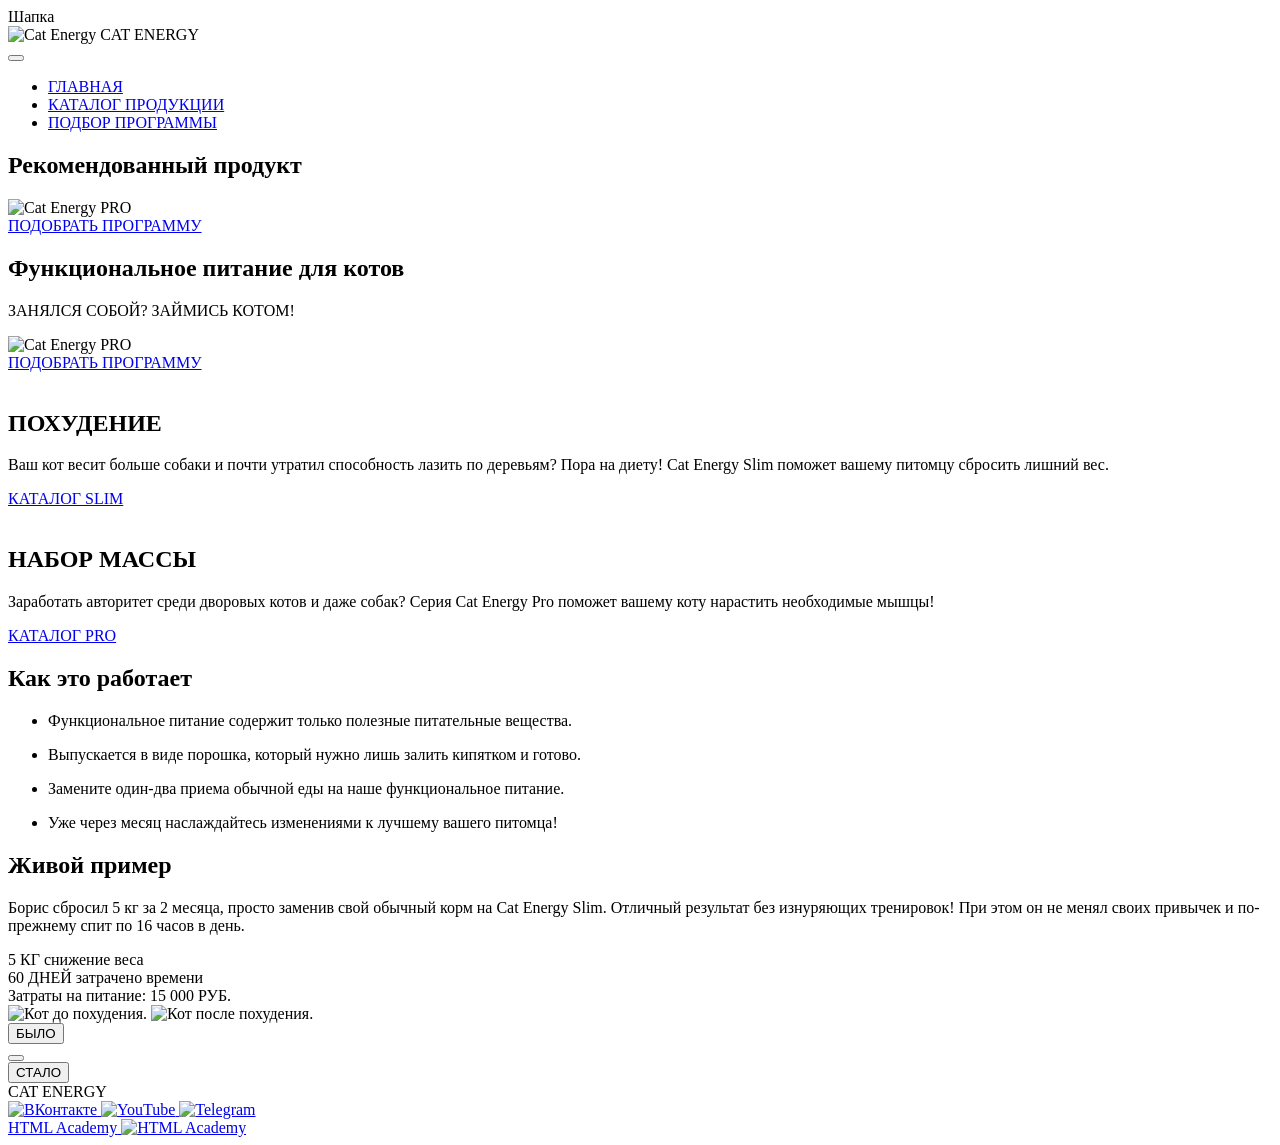
==== source/index.html @ 6de610fe "Разрешение конфликтов слияния" ====
<!DOCTYPE html>
<html class="page" lang="ru">

<head>
  <meta charset="UTF-8">
  <title>Cat Energy - Функциональное питание для котов</title>
  <meta name="viewport" content="width=device-width,initial-scale=1">
  <link rel="stylesheet" href="styles/styles.css">
  <script src="scripts/index.js" defer></script>
</head>

<body class="page__body">
  <header class="header">Шапка</header>
  <div class="header__container">
    <div class="header__logo">
      <img class="header__logo-image" src="images/logo-mobile.png" alt="Cat Energy">
      <span class="header__logo-text">CAT ENERGY</span>
    </div>
    <button class="header__toggle" type="button">
      <span class="header__toggle-line"></span>
      <span class="header__toggle-line"></span>
      <span class="header__toggle-line"></span>
    </button>
  </div>
  </header>

  <!-- Главное меню -->
  <nav class="main-nav main-nav--closed">
    <ul class="main-nav__list">
      <li class="main-nav__item">
        <a class="main-nav__link" href="#">ГЛАВНАЯ</a>
      </li>
      <li class="main-nav__item">
        <a class="main-nav__link" href="#">КАТАЛОГ ПРОДУКЦИИ</a>
      </li>
      <li class="main-nav__item">
        <a class="main-nav__link" href="#">ПОДБОР ПРОГРАММЫ</a>
      </li>
    </ul>
  </nav>

  <!-- Мобильное меню -->
  <div class="mobile-menu mobile-menu--opened">
    <!-- Секция Hero в меню -->
    <section class="mobile-menu__hero">
      <h2 class="visually-hidden">Рекомендованный продукт</h2>
      <div class="mobile-menu__hero-container">
        <div class="mobile-menu__product">
          <img class="mobile-menu__product-image" src="images/hero-product.png" alt="Cat Energy PRO">
        </div>
        <a class="mobile-menu__button button" href="form.html">ПОДОБРАТЬ ПРОГРАММУ</a>
      </div>
    </section>
  </div>

  <!-- Оверлей для закрытия меню -->
  <div class="mobile-menu__overlay"></div>

  <!-- Основное содержимое -->
  <main class="main">
    <!-- Секция Hero -->
    <section class="hero">
      <div class="hero__container">
        <h1 class="hero__title">Функциональное питание для котов</h1>
        <p class="hero__slogan">ЗАНЯЛСЯ СОБОЙ? ЗАЙМИСЬ КОТОМ!</p>
        <div class="hero__image">
          <img class="hero__product" src="images/hero-product.png" alt="Cat Energy PRO">
        </div>
        <a class="hero__button button" href="#">ПОДОБРАТЬ ПРОГРАММУ</a>
      </div>
    </section>

    <!-- Секция программ -->
    <section class="programs">
      <div class="programs__container">
        <!-- Программа похудения -->
        <article class="program program--slim">
          <div class="program__icon">
            <img class="program__icon-image" src="images/icon-cat-slim.svg" alt="">
          </div>
          <h2 class="program__title">ПОХУДЕНИЕ</h2>
          <p class="program__description">
            Ваш кот весит больше собаки и почти утратил способность лазить по деревьям? Пора на диету! Cat Energy Slim поможет вашему питомцу сбросить лишний вес.
          </p>
          <a class="program__link" href="#">КАТАЛОГ SLIM</a>
        </article>

        <!-- Программа набора массы -->
        <article class="program program--pro">
          <div class="program__icon">
            <img class="program__icon-image" src="images/icon-cat-pro.svg" alt="">
          </div>
          <h2 class="program__title">НАБОР МАССЫ</h2>
          <p class="program__description">
            Заработать авторитет среди дворовых котов и даже собак? Серия Cat Energy Pro поможет вашему коту нарастить необходимые мышцы!
          </p>
          <a class="program__link" href="#">КАТАЛОГ PRO</a>
        </article>
      </div>
    </section>

    <!-- Секция "Как это работает" -->
    <section class="how-it-works">
      <div class="how-it-works__container">
        <h2 class="how-it-works__title">Как это работает</h2>
        <ul class="how-it-works__list">
          <li class="how-it-works__item how-it-works__item--leaf">
            <p class="how-it-works__description">
              Функциональное питание содержит только полезные питательные вещества.
            </p>
          </li>
          <li class="how-it-works__item how-it-works__item--powder">
            <p class="how-it-works__description">
              Выпускается в виде порошка, который нужно лишь залить кипятком и готово.
            </p>
          </li>
          <li class="how-it-works__item how-it-works__item--eat">
            <p class="how-it-works__description">
              Замените один-два приема обычной еды на наше функциональное питание.
            </p>
          </li>
          <li class="how-it-works__item how-it-works__item--clock">
            <p class="how-it-works__description">
              Уже через месяц наслаждайтесь изменениями к лучшему вашего питомца!
            </p>
          </li>
        </ul>
      </div>
    </section>

    <!-- Секция "Живой пример" -->
    <section class="example">
      <div class="example__container">
        <h2 class="example__title">Живой пример</h2>
        <p class="example__description">
          Борис сбросил 5 кг за 2 месяца, просто заменив свой обычный корм на Cat Energy Slim. Отличный результат без изнуряющих тренировок! При этом он не менял своих привычек и по-прежнему спит по 16 часов в день.
        </p>

        <div class="example__stats">
          <div class="example__stat">
            <span class="example__stat-value">5 КГ</span>
            <span class="example__stat-label">снижение веса</span>
          </div>
          <div class="example__stat">
            <span class="example__stat-value">60 ДНЕЙ</span>
            <span class="example__stat-label">затрачено времени</span>
          </div>
        </div>

        <div class="example__cost">
          <span class="example__cost-label">Затраты на питание:</span>
          <span class="example__cost-value">15 000 РУБ.</span>
        </div>

        <div class="example__slider">
          <div class="example__image-container">
            <img class="example__image example__image--before" src="images/cat-before-mobile.jpg" width="280" height="256" alt="Кот до похудения.">
            <img class="example__image example__image--after" src="images/cat-after-mobile.jpg" width="280" height="256" alt="Кот после похудения.">
          </div>
          <div class="example__controls">
            <button class="example__control example__control--before" type="button">БЫЛО</button>
            <div class="example__toggle">
              <button class="example__toggle-button" type="button"></button>
            </div>
            <button class="example__control example__control--after" type="button">СТАЛО</button>
          </div>
        </div>
      </div>
    </section>

    <!-- Секция контактов
    <section class="contacts">
      <div class="contacts__container">
        <div class="contacts__info">
          <h2 class="contacts__title">ПРИГЛАШАЕМ К СОТРУДНИЧЕСТВУ ДИЛЕРОВ!</h2>
          <address class="contacts__address">
            ул. Большая Конюшенная, д. 19/8<br>
            Санкт-Петербург
          </address>
        </div>
        <div class="contacts__map">
          <img class="contacts__map-image" src="images/map-mobile.jpg" alt="Карта с адресом магазина">
        </div>
      </div>
    </section>
  </main>

  <!-- Подвал сайта -->
    <footer class="footer">
      <div class="footer__container">
        <div class="footer__logo">
          <span class="footer__logo-text">CAT ENERGY</span>
        </div>
        <div class="footer__social">
          <a class="footer__social-link" href="#">
            <img class="footer__social-icon" src="images/icon-vk.svg" alt="ВКонтакте">
          </a>
          <a class="footer__social-link" href="#">
            <img class="footer__social-icon" src="images/icon-youtube.svg" alt="YouTube">
          </a>
          <a class="footer__social-link" href="#">
            <img class="footer__social-icon" src="images/icon-telegram.svg" alt="Telegram">
          </a>
        </div>
        <div class="footer__copyright">
          <a class="footer__copyright-link" href="#">
            <span class="footer__copyright-text">HTML Academy</span>
            <img class="footer__copyright-logo" src="images/logo-htmlacademy.svg" alt="HTML Academy">
          </a>
        </div>
      </div>
    </footer>
</body>
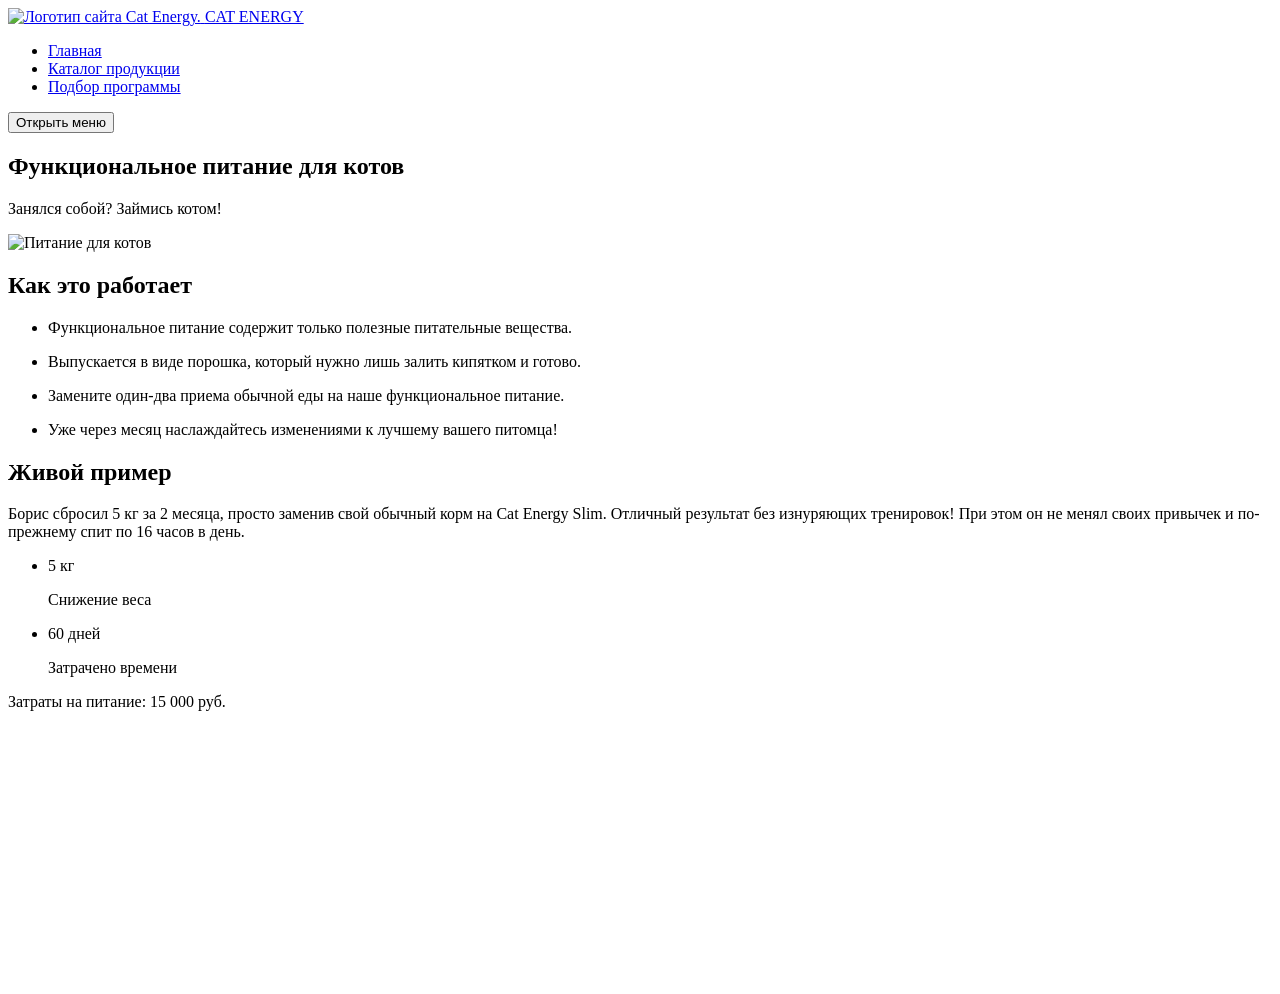
==== commit f35bb008: "исправил разметку" ====
--- a/source/index.html
+++ b/source/index.html
@@ -10,204 +10,141 @@
 </head>
 
 <body class="page__body">
-  <header class="header">Шапка</header>
-  <div class="header__container">
-    <div class="header__logo">
-      <img class="header__logo-image" src="images/logo-mobile.png" alt="Cat Energy">
-      <span class="header__logo-text">CAT ENERGY</span>
-    </div>
-    <button class="header__toggle" type="button">
-      <span class="header__toggle-line"></span>
-      <span class="header__toggle-line"></span>
-      <span class="header__toggle-line"></span>
-    </button>
-  </div>
-  </header>
-
-  <!-- Главное меню -->
-  <nav class="main-nav main-nav--closed">
-    <ul class="main-nav__list">
-      <li class="main-nav__item">
-        <a class="main-nav__link" href="#">ГЛАВНАЯ</a>
-      </li>
-      <li class="main-nav__item">
-        <a class="main-nav__link" href="#">КАТАЛОГ ПРОДУКЦИИ</a>
-      </li>
-      <li class="main-nav__item">
-        <a class="main-nav__link" href="#">ПОДБОР ПРОГРАММЫ</a>
-      </li>
-    </ul>
-  </nav>
-
-  <!-- Мобильное меню -->
-  <div class="mobile-menu mobile-menu--opened">
-    <!-- Секция Hero в меню -->
-    <section class="mobile-menu__hero">
-      <h2 class="visually-hidden">Рекомендованный продукт</h2>
-      <div class="mobile-menu__hero-container">
-        <div class="mobile-menu__product">
-          <img class="mobile-menu__product-image" src="images/hero-product.png" alt="Cat Energy PRO">
-        </div>
-        <a class="mobile-menu__button button" href="form.html">ПОДОБРАТЬ ПРОГРАММУ</a>
-      </div>
-    </section>
-  </div>
-
-  <!-- Оверлей для закрытия меню -->
-  <div class="mobile-menu__overlay"></div>
-
-  <!-- Основное содержимое -->
-  <main class="main">
-    <!-- Секция Hero -->
-    <section class="hero">
-      <div class="hero__container">
-        <h1 class="hero__title">Функциональное питание для котов</h1>
-        <p class="hero__slogan">ЗАНЯЛСЯ СОБОЙ? ЗАЙМИСЬ КОТОМ!</p>
-        <div class="hero__image">
-          <img class="hero__product" src="images/hero-product.png" alt="Cat Energy PRO">
-        </div>
-        <a class="hero__button button" href="#">ПОДОБРАТЬ ПРОГРАММУ</a>
-      </div>
-    </section>
-
-    <!-- Секция программ -->
-    <section class="programs">
-      <div class="programs__container">
-        <!-- Программа похудения -->
-        <article class="program program--slim">
-          <div class="program__icon">
-            <img class="program__icon-image" src="images/icon-cat-slim.svg" alt="">
-          </div>
-          <h2 class="program__title">ПОХУДЕНИЕ</h2>
-          <p class="program__description">
-            Ваш кот весит больше собаки и почти утратил способность лазить по деревьям? Пора на диету! Cat Energy Slim поможет вашему питомцу сбросить лишний вес.
-          </p>
-          <a class="program__link" href="#">КАТАЛОГ SLIM</a>
-        </article>
-
-        <!-- Программа набора массы -->
-        <article class="program program--pro">
-          <div class="program__icon">
-            <img class="program__icon-image" src="images/icon-cat-pro.svg" alt="">
-          </div>
-          <h2 class="program__title">НАБОР МАССЫ</h2>
-          <p class="program__description">
-            Заработать авторитет среди дворовых котов и даже собак? Серия Cat Energy Pro поможет вашему коту нарастить необходимые мышцы!
-          </p>
-          <a class="program__link" href="#">КАТАЛОГ PRO</a>
-        </article>
-      </div>
-    </section>
-
-    <!-- Секция "Как это работает" -->
-    <section class="how-it-works">
-      <div class="how-it-works__container">
-        <h2 class="how-it-works__title">Как это работает</h2>
-        <ul class="how-it-works__list">
-          <li class="how-it-works__item how-it-works__item--leaf">
-            <p class="how-it-works__description">
-              Функциональное питание содержит только полезные питательные вещества.
-            </p>
+  <header class="header">
+    <div class="header__container">
+      <a class="header__logo" href="index.html">
+        <img class="header__logo-image" src="#" width="33" height="38" alt="Логотип сайта Cat Energy.">
+        <span class="header__logo-text">CAT ENERGY</span>
+      </a>
+      <nav class="main-nav">
+        <ul class="main-nav__list">
+          <li class="main-nav__item">
+            <a class="main-nav__link" href="index.html">Главная</a>
           </li>
-          <li class="how-it-works__item how-it-works__item--powder">
-            <p class="how-it-works__description">
-              Выпускается в виде порошка, который нужно лишь залить кипятком и готово.
-            </p>
+          <li class="main-nav__item">
+            <a class="main-nav__link" href="catalog.html">Каталог продукции</a>
           </li>
-          <li class="how-it-works__item how-it-works__item--eat">
-            <p class="how-it-works__description">
-              Замените один-два приема обычной еды на наше функциональное питание.
-            </p>
-          </li>
-          <li class="how-it-works__item how-it-works__item--clock">
-            <p class="how-it-works__description">
-              Уже через месяц наслаждайтесь изменениями к лучшему вашего питомца!
-            </p>
+          <li class="main-nav__item">
+            <a class="main-nav__link" href="programs.html">Подбор программы</a>
           </li>
         </ul>
-      </div>
-    </section>
+      </nav>
+      <button class="header__toggle main-header__button" type="button">
+        <span class="main-header__button-text visually-hidden">Открыть меню</span>
+      </button>
+    </div>
+  </header>
+  <section class="hero">
+    <div class="hero__container">
+      <h1 class="hero__title">Функциональное питание для котов</h1>
+      <p class="hero__slogan">Занялся собой? Займись котом!</p>
+      <img src="#" width="200" height="270" alt="Питание для котов">
+    </div>
+  </section>
 
-    <!-- Секция "Живой пример" -->
-    <section class="example">
-      <div class="example__container">
-        <h2 class="example__title">Живой пример</h2>
-        <p class="example__description">
-          Борис сбросил 5 кг за 2 месяца, просто заменив свой обычный корм на Cat Energy Slim. Отличный результат без изнуряющих тренировок! При этом он не менял своих привычек и по-прежнему спит по 16 часов в день.
-        </p>
+  <section class="main-page__how-it-works">
+    <div class="how-it-works__container">
+      <h2 class="how-it-works__title">Как это работает</h2>
+      <ul class="how-it-works__list">
+        <li class="how-it-works__item how-it-works__item--leaf">
+          <p class="how-it-works__description">
+            Функциональное питание содержит только полезные питательные вещества.
+          </p>
+        </li>
+        <li class="how-it-works__item how-it-works__item--powder">
+          <p class="how-it-works__description">
+            Выпускается в виде порошка, который нужно лишь залить кипятком и готово.
+          </p>
+        </li>
+        <li class="how-it-works__item how-it-works__item--eat">
+          <p class="how-it-works__description">
+            Замените один-два приема обычной еды на наше функциональное питание.
+          </p>
+        </li>
+        <li class="how-it-works__item how-it-works__item--clock">
+          <p class="how-it-works__description">
+            Уже через месяц наслаждайтесь изменениями к лучшему вашего питомца!
+          </p>
+        </li>
+      </ul>
+    </div>
+  </section>
 
-        <div class="example__stats">
-          <div class="example__stat">
-            <span class="example__stat-value">5 КГ</span>
-            <span class="example__stat-label">снижение веса</span>
-          </div>
-          <div class="example__stat">
-            <span class="example__stat-value">60 ДНЕЙ</span>
-            <span class="example__stat-label">затрачено времени</span>
-          </div>
+  <section class="main-page__example example">
+    <div class="example__container">
+      <h2 class="example__header">Живой пример</h2>
+      <p class="example__description">
+        Борис сбросил 5 кг за 2 месяца, просто заменив свой обычный корм на Cat Energy Slim. Отличный результат без изнуряющих тренировок! При этом он не менял своих привычек и по-прежнему спит по 16 часов в день.
+      </p>
+      <ul class="example__list statistic">
+        <li class="statistic__item">
+          <p class="statistic__data">5 кг</p>
+          <p class="statistic__description">Снижение веса</p>
+        </li>
+        <li class="statistic__item">
+          <p class="statistic__data">60 дней</p>
+          <p class="statistic__description">Затрачено времени</p>
+        </li>
+      </ul>
+      <p class="example__costs">Затраты на питание: 15 000 руб.</p>
+      <div class="example__slider">
+        <div class="example__before">
+          <picture>
+            <source media="(min-width: 768px)" srcset="images/index/cat_fat_tablet@1x.png 1x, images/index/cat_fat_tablet@2x.png 2x" type="image/png" width="560" height="512">
+            <img src="images/index/cat_fat_mobile@1x.png" srcset="images/index/cat_fat_mobile@2x.png 2x" width="280" height="256" alt="Толстый кот до программы.">
+          </picture>
         </div>
-
-        <div class="example__cost">
-          <span class="example__cost-label">Затраты на питание:</span>
-          <span class="example__cost-value">15 000 РУБ.</span>
+        <div class="example__after">
+          <picture>
+            <source media="(min-width: 768px)" srcset="images/index/cat_skinny_tablet@1x.png 1x, images/index/cat_skinny_tablet@2x.png 2x" type="image/png" width="560" height="512">
+            <img src="images/index/cat_skinny_mobile@1x.png" srcset="images/index/cat_skinny_mobile@2x.png 2x" width="280" height="256" alt="Худой кот после программы.">
+          </picture>
         </div>
-
-        <div class="example__slider">
-          <div class="example__image-container">
-            <img class="example__image example__image--before" src="images/cat-before-mobile.jpg" width="280" height="256" alt="Кот до похудения.">
-            <img class="example__image example__image--after" src="images/cat-after-mobile.jpg" width="280" height="256" alt="Кот после похудения.">
-          </div>
-          <div class="example__controls">
-            <button class="example__control example__control--before" type="button">БЫЛО</button>
-            <div class="example__toggle">
-              <button class="example__toggle-button" type="button"></button>
-            </div>
-            <button class="example__control example__control--after" type="button">СТАЛО</button>
-          </div>
+        <div class="example__divider">
+          <!-- здесь будет разделитель слайдера -->
         </div>
       </div>
-    </section>
+    </div>
+  </section>
 
-    <!-- Секция контактов
-    <section class="contacts">
-      <div class="contacts__container">
-        <div class="contacts__info">
-          <h2 class="contacts__title">ПРИГЛАШАЕМ К СОТРУДНИЧЕСТВУ ДИЛЕРОВ!</h2>
-          <address class="contacts__address">
-            ул. Большая Конюшенная, д. 19/8<br>
-            Санкт-Петербург
-          </address>
-        </div>
-        <div class="contacts__map">
-          <img class="contacts__map-image" src="images/map-mobile.jpg" alt="Карта с адресом магазина">
-        </div>
+  <footer class="main-footer">
+    <div class="main-footer__cooperation cooperation">
+      <div class="cooperation__wrapper">
+        <h2 class="cooperation__header">Приглашаем к сотрудничеству дилеров!</h2>
+        <p class="cooperation__address">ул. Большая Конюшенная, д. 19/8 Санкт-Петербург</p>
       </div>
-    </section>
-  </main>
+      <div class="cooperation__map">
+        <!-- здесь будет карта -->
+      </div>
+    </div>
 
-  <!-- Подвал сайта -->
-    <footer class="footer">
-      <div class="footer__container">
-        <div class="footer__logo">
-          <span class="footer__logo-text">CAT ENERGY</span>
-        </div>
-        <div class="footer__social">
-          <a class="footer__social-link" href="#">
-            <img class="footer__social-icon" src="images/icon-vk.svg" alt="ВКонтакте">
+    <div class="main-footer__wrapper">
+      <a class="main-footer__link" href="index.html">
+        <img class="main-footer__logo" src="#" width="128" height="24" alt="Логотип сайта Cat Energy.">
+      </a>
+      <ul class="main-footer__social social-list">
+        <li class="social-list__item">
+          <a class="social-list__link" href="#">
+            <span class="social-list__link-description visually-hidden">VK</span>
           </a>
-          <a class="footer__social-link" href="#">
-            <img class="footer__social-icon" src="images/icon-youtube.svg" alt="YouTube">
+        </li>
+        <li class="social-list__item">
+          <a class="social-list__link" href="#">
+            <span class="social-list__link-description visually-hidden">YouTube</span>
           </a>
-          <a class="footer__social-link" href="#">
-            <img class="footer__social-icon" src="images/icon-telegram.svg" alt="Telegram">
+        </li>
+        <li class="social-list__item">
+          <a class="social-list__link" href="#">
+            <span class="social-list__link-description visually-hidden">Telegramm</span>
           </a>
-        </div>
-        <div class="footer__copyright">
-          <a class="footer__copyright-link" href="#">
-            <span class="footer__copyright-text">HTML Academy</span>
-            <img class="footer__copyright-logo" src="images/logo-htmlacademy.svg" alt="HTML Academy">
-          </a>
-        </div>
-      </div>
-    </footer>
+        </li>
+      </ul>
+      <a class="main-footer__htmlacademy htmlacademy" href="https://htmlacademy.ru/intensive/adaptive">
+        <span class="htmlacademy__text">HTML Academy</span>
+        <img class="htmlacademy__logo" src="#" width="27" height="34" alt="Логотип сайта HTML Academy.">
+      </a>
+    </div>
+  </footer>
 </body>
+
+</html>
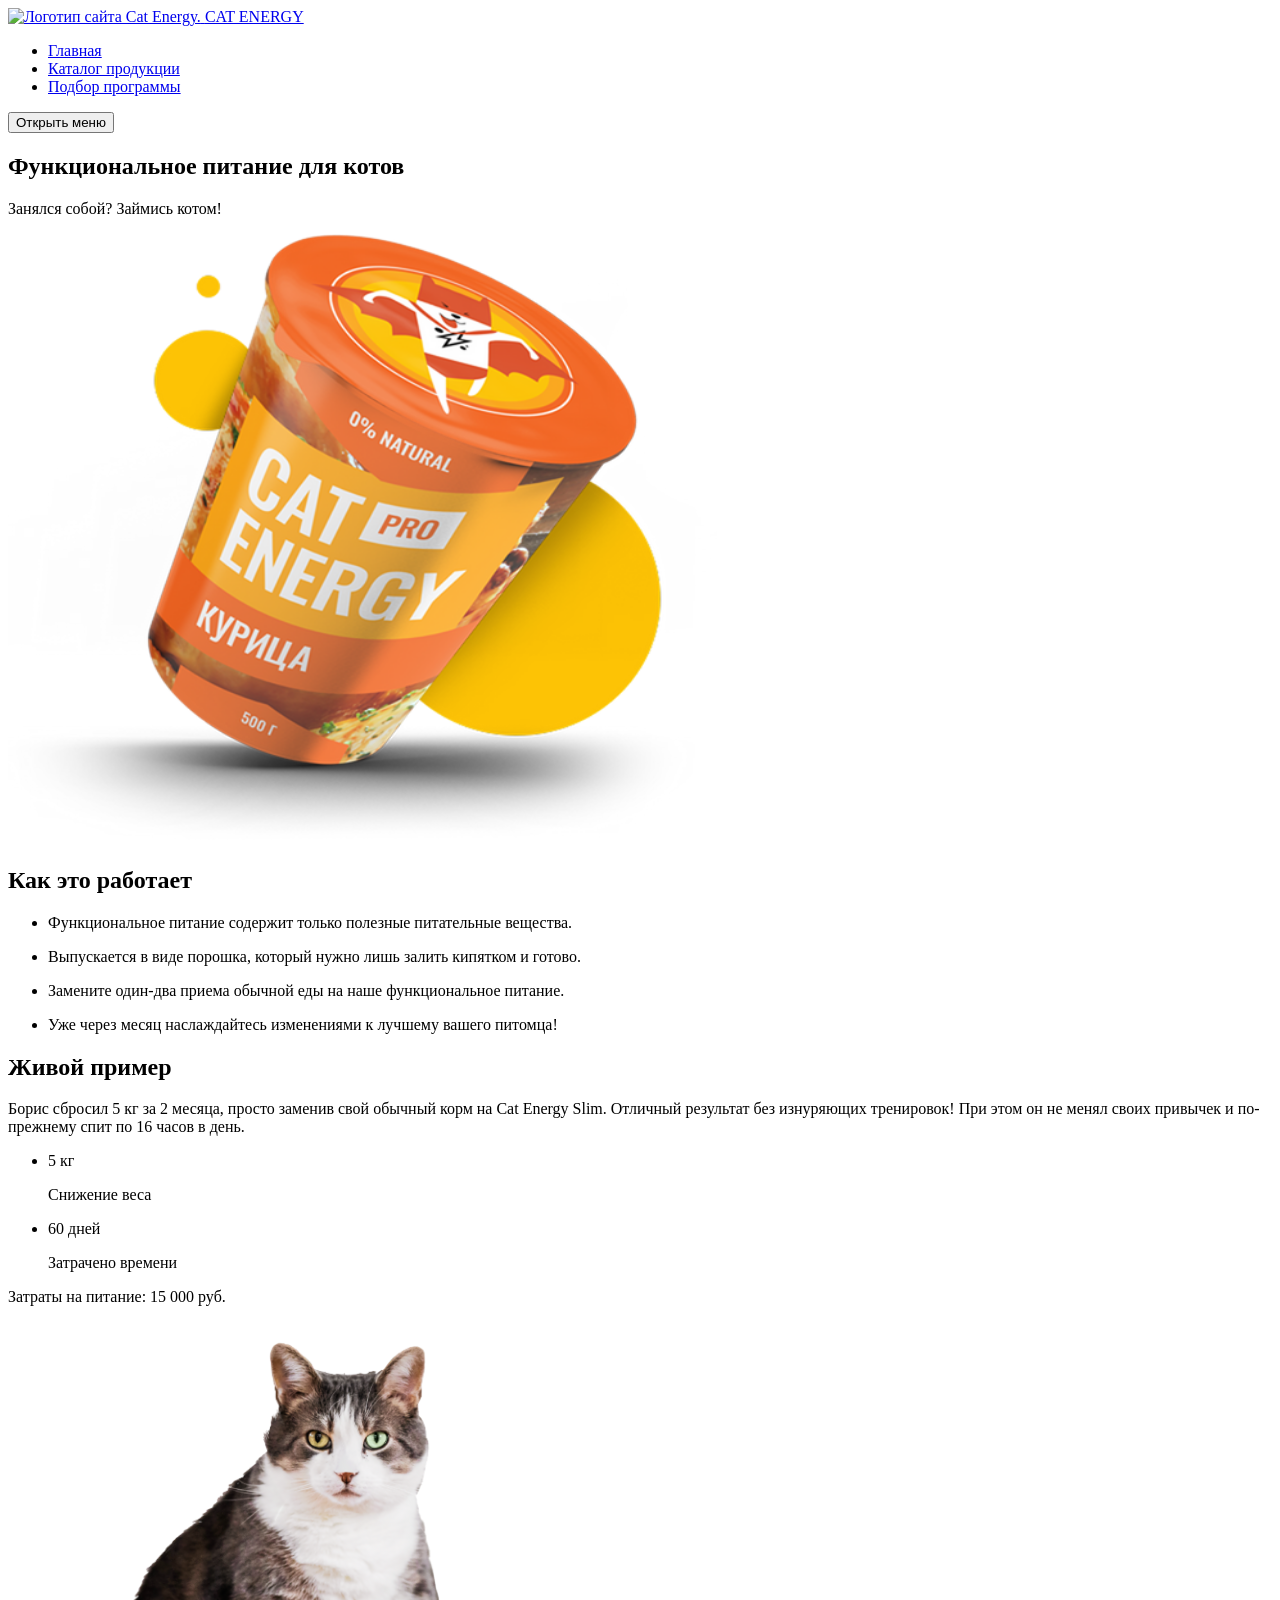
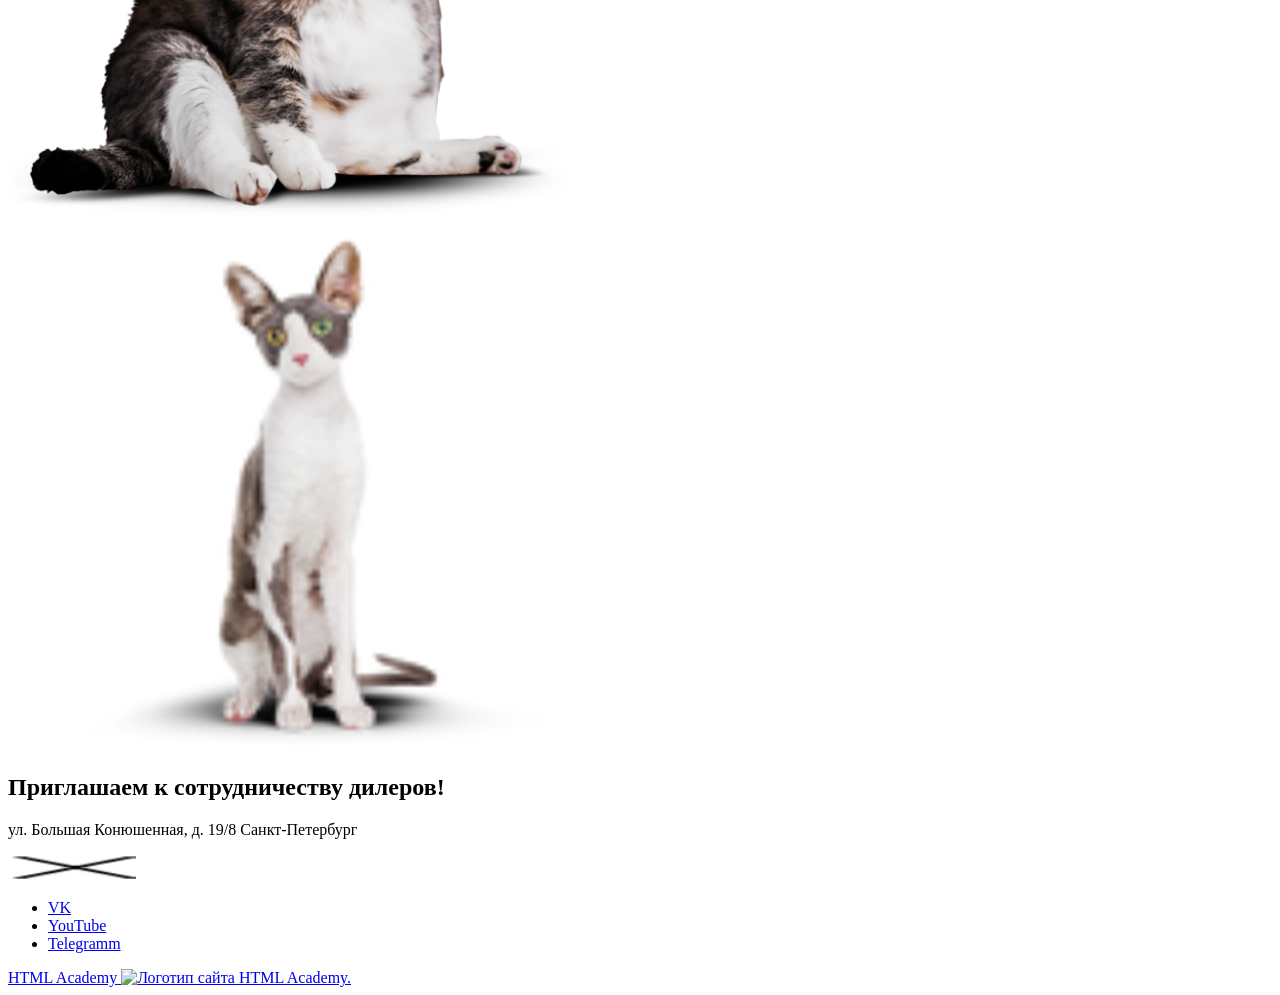
==== commit b1017ef8: "исправил разметку (#13) исправил разметку исправил разметку исправил разметку исправил разметку испр" ====
--- a/source/index.html
+++ b/source/index.html
@@ -3,10 +3,14 @@
 
 <head>
   <meta charset="UTF-8">
-  <title>Cat Energy - Функциональное питание для котов</title>
+  <title>Cat Energy - Каталог продукции</title>
   <meta name="viewport" content="width=device-width,initial-scale=1">
   <link rel="stylesheet" href="styles/styles.css">
-  <script src="scripts/index.js" defer></script>
+  <link rel="icon" href="favicons/cat-inscription@1x.png" sizes="32x32" type="image/png">
+  <link rel="icon" href="favicons/cat-inscription@2x.png" sizes="64x64" type="image/png">
+  <link rel=" icon" href="favicon.ico">
+  <link rel="icon" href="favicons/icon.svg" type="image/svg+xml">
+  <link rel="apple-touch-icon" href="favicons/apple_180.png">
 </head>
 
 <body class="page__body">
@@ -38,11 +42,20 @@
     <div class="hero__container">
       <h1 class="hero__title">Функциональное питание для котов</h1>
       <p class="hero__slogan">Занялся собой? Займись котом!</p>
-      <img src="#" width="200" height="270" alt="Питание для котов">
+      <picture>
+        <!-- Вариант для десктопов -->
+        <source media="(min-width: 1440px)" srcset="images/cat-food-7@1x.png 1x, images/cat-food-7@2x.png 2x" type="image/png" width="552" height="499">
+
+        <!-- Вариант для планшетов -->
+        <source media="(min-width: 768px)" srcset="images/cat-food-7@1x.png 1x, images/cat-food-7@2x.png 2x" type="image/png" width="709" height="609">
+
+        <!-- Изображение по умолчанию (для мобильных) и для старых браузеров -->
+        <img src="images/cat-food-7@1x.png" srcset="images/cat-food-7@2x.png 2x" alt="Описание изображения, например: Упаковка корма Cat Energy" width="280" height="270">
+      </picture>
     </div>
   </section>
 
-  <section class="main-page__how-it-works">
+  <section class=" main-page__how-it-works">
     <div class="how-it-works__container">
       <h2 class="how-it-works__title">Как это работает</h2>
       <ul class="how-it-works__list">
@@ -90,14 +103,20 @@
       <div class="example__slider">
         <div class="example__before">
           <picture>
-            <source media="(min-width: 768px)" srcset="images/index/cat_fat_tablet@1x.png 1x, images/index/cat_fat_tablet@2x.png 2x" type="image/png" width="560" height="512">
-            <img src="images/index/cat_fat_mobile@1x.png" srcset="images/index/cat_fat_mobile@2x.png 2x" width="280" height="256" alt="Толстый кот до программы.">
+            <!-- Вариант для планшетов и десктопов -->
+            <source media="(min-width: 768px)" srcset="images/cat-big@1x.png 1x, images/cat-big@2x.png 2x" type="image/png" width="560" height="512">
+
+            <!-- Изображение по умолчанию (для мобильных) -->
+            <img src="images/cat-big@1x.png" srcset="images/cat-big@2x.png 2x" width="280" height="256" alt="Толстый кот до программы.">
           </picture>
         </div>
         <div class="example__after">
           <picture>
-            <source media="(min-width: 768px)" srcset="images/index/cat_skinny_tablet@1x.png 1x, images/index/cat_skinny_tablet@2x.png 2x" type="image/png" width="560" height="512">
-            <img src="images/index/cat_skinny_mobile@1x.png" srcset="images/index/cat_skinny_mobile@2x.png 2x" width="280" height="256" alt="Худой кот после программы.">
+            <!-- Вариант для планшетов и десктопов -->
+            <source media="(min-width: 768px)" srcset="images/cat-small@1x.png 1x, images/cat-small@2x.png 2x" type="image/png" width="560" height="512">
+
+            <!-- Изображение по умолчанию (для мобильных) -->
+            <img src="images/cat-small@1x.png" srcset="images/cat-small@2x.png 2x" width="280" height="256" alt="Худой кот после программы.">
           </picture>
         </div>
         <div class="example__divider">
@@ -120,7 +139,7 @@
 
     <div class="main-footer__wrapper">
       <a class="main-footer__link" href="index.html">
-        <img class="main-footer__logo" src="#" width="128" height="24" alt="Логотип сайта Cat Energy.">
+        <img class="main-footer__logo" src="images/Logo-mobile@1x.png" srcset="images/Logo-mobile@2x.png 2x" width="128" height="24" alt="Логотип сайта Cat Energy.">
       </a>
       <ul class="main-footer__social social-list">
         <li class="social-list__item">
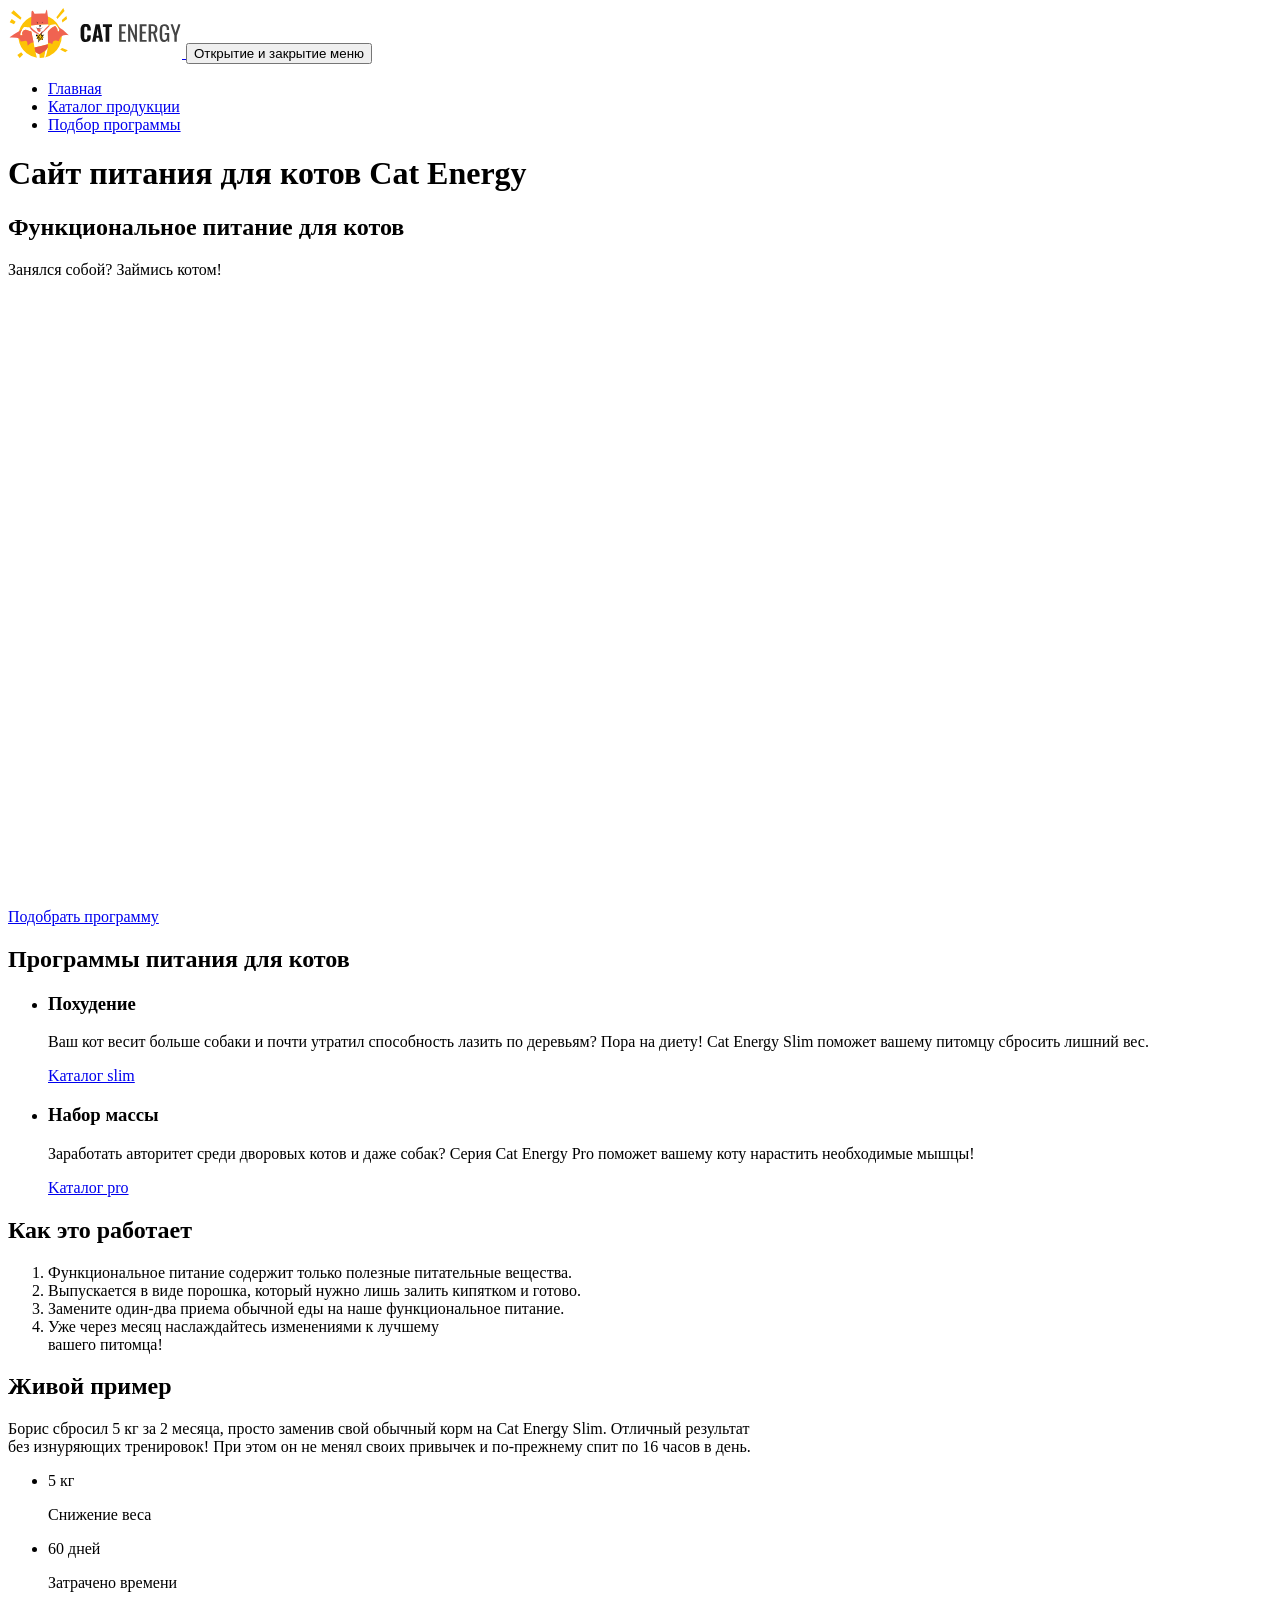
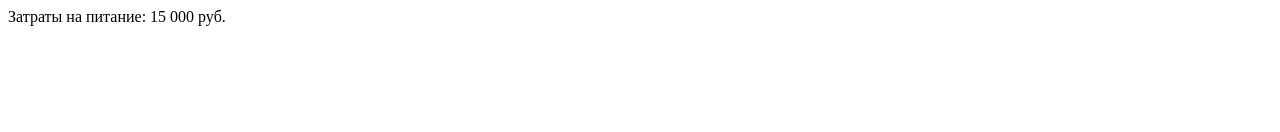
==== commit 7be497d4: "Венес правки (#18) * Исправил  * Merge remote-tracking branch 'origin/master' into module3-task1  * " ====
--- a/source/index.html
+++ b/source/index.html
@@ -3,164 +3,210 @@
 
 <head>
   <meta charset="UTF-8">
-  <title>Cat Energy - Каталог продукции</title>
+  <title>Cat Energy</title>
   <meta name="viewport" content="width=device-width,initial-scale=1">
   <link rel="stylesheet" href="styles/styles.css">
-  <link rel="icon" href="favicons/cat-inscription@1x.png" sizes="32x32" type="image/png">
-  <link rel="icon" href="favicons/cat-inscription@2x.png" sizes="64x64" type="image/png">
-  <link rel=" icon" href="favicon.ico">
+  <link rel="icon" href="favicon.ico">
   <link rel="icon" href="favicons/icon.svg" type="image/svg+xml">
   <link rel="apple-touch-icon" href="favicons/apple_180.png">
+  <link rel="manifest" href="manifest.webmanifest">
+  <script src="scripts/index.js" defer></script>
+  <link rel="preload" href="fonts/oswald/oswaldregular.woff2" type="font/woff2" as="font" crossorigin="anonymous">
+  <link rel="preload" href="fonts/lato/Lato-Regular.woff2" type="font/woff2" as="font" crossorigin="anonymous">
 </head>
 
 <body class="page__body">
-  <header class="header">
-    <div class="header__container">
-      <a class="header__logo" href="index.html">
-        <img class="header__logo-image" src="#" width="33" height="38" alt="Логотип сайта Cat Energy.">
-        <span class="header__logo-text">CAT ENERGY</span>
-      </a>
-      <nav class="main-nav">
-        <ul class="main-nav__list">
-          <li class="main-nav__item">
-            <a class="main-nav__link" href="index.html">Главная</a>
-          </li>
-          <li class="main-nav__item">
-            <a class="main-nav__link" href="catalog.html">Каталог продукции</a>
-          </li>
-          <li class="main-nav__item">
-            <a class="main-nav__link" href="programs.html">Подбор программы</a>
+  <div class="main-header-container" data-test="header">
+    <header class="main-header main-header--index container">
+      <div class="main-header__logo-wrapper">
+        <a class="main-header__link" href="index.html">
+          <picture>
+            <source media="(min-width: 1440px)" srcset="images/logo-desktop.svg" type="image/svg+xml" width="202" height="59">
+            <source media="(min-width: 768px)" srcset="images/logo-tablet.svg" type="image/svg+xml" width="174" height="50">
+            <img class="main-header__logo" src="images/logo-mobile.svg" width="190" height="38" alt="Логотип сайта Cat Energy.">
+          </picture>
+        </a>
+
+        <button class="main-header__button main-header__button--no-js button" type="button">
+          <span class="main-header__button-text visually-hidden">Открытие и закрытие меню</span>
+        </button>
+      </div>
+
+      <nav class="main-header__navigation main-header__navigation--no-js main-header__navigation--hidden site-navigation">
+        <ul class="site-navigation__list site-navigation__list--index">
+          <li class="site-navigation__item">
+            <a class="site-navigation__link site-navigation__link--current" href="index.html">Главная</a>
+          </li>
+          <li class="site-navigation__item">
+            <a class="site-navigation__link" href="catalog.html">Каталог продукции</a>
+          </li>
+          <li class="site-navigation__item">
+            <a class="site-navigation__link" href="programms.html">Подбор программы</a>
           </li>
         </ul>
       </nav>
-      <button class="header__toggle main-header__button" type="button">
-        <span class="main-header__button-text visually-hidden">Открыть меню</span>
-      </button>
+    </header>
+  </div>
+
+  <main class="main main-page">
+    <h1 class="main-page__header visually-hidden">Сайт питания для котов Cat Energy</h1>
+
+    <div class="main-page__hero-wrapper hero-wrapper" data-test="hero">
+      <section class="main-page__hero hero container">
+        <h2 class="hero__header">Функциональное питание для котов</h2>
+        <p class="hero__slogan">Занялся собой? Займись котом!</p>
+        <div class="hero__picture-wrapper">
+          <picture>
+            <source type="image/webp" media="(min-width: 1440px)" srcset="images/index/hero_desktop@1x.webp 1x, images/index/hero_desktop@2x.webp 2x" width="552" height="499">
+            <source type="image/webp" media="(min-width: 768px)" srcset="images/index/hero_tablet@1x.webp 1x, images/index/hero_tablet@2x.webp 2x" width="709" height="609">
+            <source type="image/webp" srcset="images/index/hero_mobile@1x.webp 1x, images/index/hero_mobile@2x.webp 2x" width="280" height="270">
+            <source media="(min-width: 1440px)" srcset="images/index/hero_desktop@1x.png 1x, images/index/hero_desktop@2x.png 2x" type="image/png" width="552" height="499">
+            <source media="(min-width: 768px)" srcset="images/index/hero_tablet@1x.png 1x, images/index/hero_tablet@2x.png 2x" type="image/png" width="709" height="609">
+            <img class="hero__picture" src="images/index/hero_mobile@1x.png" srcset="images/index/hero_mobile@2x.png 2x" width="280" height="270" alt="Питание для котов.">
+          </picture>
+        </div>
+        <a class="hero__button button" href="programms.html">
+          <span class="button__text">Подобрать программу</span>
+        </a>
+      </section>
     </div>
-  </header>
-  <section class="hero">
-    <div class="hero__container">
-      <h1 class="hero__title">Функциональное питание для котов</h1>
-      <p class="hero__slogan">Занялся собой? Займись котом!</p>
-      <picture>
-        <!-- Вариант для десктопов -->
-        <source media="(min-width: 1440px)" srcset="images/cat-food-7@1x.png 1x, images/cat-food-7@2x.png 2x" type="image/png" width="552" height="499">
-
-        <!-- Вариант для планшетов -->
-        <source media="(min-width: 768px)" srcset="images/cat-food-7@1x.png 1x, images/cat-food-7@2x.png 2x" type="image/png" width="709" height="609">
-
-        <!-- Изображение по умолчанию (для мобильных) и для старых браузеров -->
-        <img src="images/cat-food-7@1x.png" srcset="images/cat-food-7@2x.png 2x" alt="Описание изображения, например: Упаковка корма Cat Energy" width="280" height="270">
-      </picture>
-    </div>
-  </section>
-
-  <section class=" main-page__how-it-works">
-    <div class="how-it-works__container">
-      <h2 class="how-it-works__title">Как это работает</h2>
-      <ul class="how-it-works__list">
+
+    <section class="main-page__programms programms container" data-test="programs">
+      <h2 class="programms__header visually-hidden">Программы питания для котов</h2>
+
+      <ul class="programms__list">
+        <li class="programms__item programm-version programm-version--slim">
+          <h3 class="programm-version__header">Похудение</h3>
+          <p class="programm-version__description">Ваш кот весит больше собаки и почти утратил способность лазить по деревьям? Пора на диету! Cat Energy Slim поможет вашему питомцу сбросить лишний вес.</p>
+          <a class="programm-version__link" href="catalog.html#main-goods">Kаталог slim</a>
+        </li>
+        <li class="programms__item programm-version programm-version--pro">
+          <h3 class="programm-version__header">Набор массы</h3>
+          <p class="programm-version__description">Заработать авторитет среди дворовых котов и даже собак? Серия Cat Energy Pro поможет вашему коту нарастить необходимые мышцы!</p>
+          <a class="programm-version__link" href="catalog.html#main-goods">Kаталог pro</a>
+        </li>
+      </ul>
+    </section>
+
+    <section class="main-page__how-it-works how-it-works container" data-test="features">
+      <h2 class="how-it-works__header">Как это работает</h2>
+
+      <ol class="how-it-works__list">
         <li class="how-it-works__item how-it-works__item--leaf">
-          <p class="how-it-works__description">
-            Функциональное питание содержит только полезные питательные вещества.
-          </p>
-        </li>
-        <li class="how-it-works__item how-it-works__item--powder">
-          <p class="how-it-works__description">
-            Выпускается в виде порошка, который нужно лишь залить кипятком и готово.
-          </p>
+          <span class="how-it-works__item-text">Функциональное питание содержит только полезные питательные вещества.</span>
+        </li>
+        <li class="how-it-works__item how-it-works__item--boil">
+          <span class="how-it-works__item-text">Выпускается в виде порошка, который нужно лишь залить кипятком и готово.</span>
         </li>
         <li class="how-it-works__item how-it-works__item--eat">
-          <p class="how-it-works__description">
-            Замените один-два приема обычной еды на наше функциональное питание.
-          </p>
+          <span class="how-it-works__item-text">Замените один-два приема обычной еды на наше функциональное питание.</span>
         </li>
         <li class="how-it-works__item how-it-works__item--clock">
-          <p class="how-it-works__description">
-            Уже через месяц наслаждайтесь изменениями к лучшему вашего питомца!
-          </p>
-        </li>
-      </ul>
-    </div>
-  </section>
-
-  <section class="main-page__example example">
-    <div class="example__container">
-      <h2 class="example__header">Живой пример</h2>
-      <p class="example__description">
-        Борис сбросил 5 кг за 2 месяца, просто заменив свой обычный корм на Cat Energy Slim. Отличный результат без изнуряющих тренировок! При этом он не менял своих привычек и по-прежнему спит по 16 часов в день.
-      </p>
-      <ul class="example__list statistic">
-        <li class="statistic__item">
-          <p class="statistic__data">5 кг</p>
-          <p class="statistic__description">Снижение веса</p>
-        </li>
-        <li class="statistic__item">
-          <p class="statistic__data">60 дней</p>
-          <p class="statistic__description">Затрачено времени</p>
-        </li>
-      </ul>
-      <p class="example__costs">Затраты на питание: 15 000 руб.</p>
-      <div class="example__slider">
-        <div class="example__before">
-          <picture>
-            <!-- Вариант для планшетов и десктопов -->
-            <source media="(min-width: 768px)" srcset="images/cat-big@1x.png 1x, images/cat-big@2x.png 2x" type="image/png" width="560" height="512">
-
-            <!-- Изображение по умолчанию (для мобильных) -->
-            <img src="images/cat-big@1x.png" srcset="images/cat-big@2x.png 2x" width="280" height="256" alt="Толстый кот до программы.">
-          </picture>
-        </div>
-        <div class="example__after">
-          <picture>
-            <!-- Вариант для планшетов и десктопов -->
-            <source media="(min-width: 768px)" srcset="images/cat-small@1x.png 1x, images/cat-small@2x.png 2x" type="image/png" width="560" height="512">
-
-            <!-- Изображение по умолчанию (для мобильных) -->
-            <img src="images/cat-small@1x.png" srcset="images/cat-small@2x.png 2x" width="280" height="256" alt="Худой кот после программы.">
-          </picture>
-        </div>
-        <div class="example__divider">
-          <!-- здесь будет разделитель слайдера -->
-        </div>
-      </div>
-    </div>
-  </section>
+          <span class="how-it-works__item-text">Уже через месяц наслаждайтесь изменениями к лучшему <br class="how-it-works__text-braker">вашего питомца!</span>
+        </li>
+      </ol>
+    </section>
+
+    <section class="main-page__example example" data-test="proof">
+      <div class="example__data-wrapper container">
+        <h2 class="example__header">Живой пример</h2>
+
+        <p class="example__description">Борис сбросил 5 кг за 2 месяца, просто заменив свой обычный корм на Cat Energy Slim. Отличный результат <br class="example__description-braker">без изнуряющих тренировок! При этом он не менял своих привычек и по-прежнему спит по 16 часов в день.</p>
+
+        <ul class="example__list statistic">
+          <li class="statistic__item">
+            <p class="statistic__data">5 кг</p>
+            <p class="statistic__description">Снижение веса</p>
+          </li>
+          <li class="statistic__item">
+            <p class="statistic__data">60 дней</p>
+            <p class="statistic__description">Затрачено времени</p>
+          </li>
+        </ul>
+
+        <p class="example__costs">Затраты на питание: <span class="example__costs-number">15 000 руб.</span></p>
+
+        <div class="example__slider">
+          <div class="example__before">
+            <picture>
+              <source type="image/webp" media="(min-width: 768px)" srcset="images/index/cat_fat_tablet@1x.webp 1x, images/index/cat_fat_tablet@2x.webp 2x" width="560" height="512">
+              <source type="image/webp" srcset="images/index/cat_fat_mobile@1x.webp 1x, images/index/cat_fat_mobile@2x.webp 2x" width="280" height="256">
+              <source media="(min-width: 768px)" srcset="images/index/cat_fat_tablet@1x.png 1x, images/index/cat_fat_tablet@2x.png 2x" type="image/png" width="560" height="512">
+              <img class="example__image" src="images/index/cat_fat_mobile@1x.png" srcset="images/index/cat_fat_mobile@2x.png 2x" width="280" height="256" loading="lazy" alt="Толстый кот до программы.">
+            </picture>
+          </div>
+          <div class="example__after">
+            <picture>
+              <source type="image/webp" media="(min-width: 768px)" srcset="images/index/cat_skinny_tablet@1x.webp 1x, images/index/cat_skinny_tablet@2x.webp 2x" width="560" height="512">
+              <source type="image/webp" srcset="images/index/cat_skinny_mobile@1x.webp 1x, images/index/cat_skinny_mobile@2x.webp 2x" width="280" height="256">
+              <source media="(min-width: 768px)" srcset="images/index/cat_skinny_tablet@1x.png 1x, images/index/cat_skinny_tablet@2x.png 2x" type="image/png" width="560" height="512">
+              <img class="example__image" src="images/index/cat_skinny_mobile@1x.png" srcset="images/index/cat_skinny_mobile@2x.png 2x" width="280" height="256" loading="lazy" alt="Худой кот после программы.">
+            </picture>
+          </div>
+          <button class="example__divider" type="button">
+            <span class="example__button">
+              <span class="example__button-text visually-hidden">Слайдер, разделяющий фото до и после.</span>
+            </span>
+          </button>
+        </div>
+      </div>
+    </section>
+  </main>
 
   <footer class="main-footer">
-    <div class="main-footer__cooperation cooperation">
-      <div class="cooperation__wrapper">
-        <h2 class="cooperation__header">Приглашаем к сотрудничеству дилеров!</h2>
-        <p class="cooperation__address">ул. Большая Конюшенная, д. 19/8 Санкт-Петербург</p>
+    <section class="main-footer__cooperation cooperation" data-test="contacts">
+      <div class="cooperation__wrapper container-wider">
+        <div class="cooperation__text-wrapper">
+          <h2 class="cooperation__header">Приглашаем<br class="cooperation__header-braker">к сотрудничеству дилеров!</h2>
+          <p class="cooperation__address">ул. Большая Конюшенная, д. 19/8 <span class="cooperation__address-braker">Санкт-Петербург</span></p>
+        </div>
       </div>
       <div class="cooperation__map">
-        <!-- здесь будет карта -->
-      </div>
-    </div>
-
-    <div class="main-footer__wrapper">
+        <iframe class="cooperation__map-insert" src="https://yandex.ru/map-widget/v1/?um=constructor%3A6f98ff258cfb7e9e939b0a6081851570227bd1ebc805a435ecda16ff295d65b1&amp;source=constructor" width="320" height="362" loading="lazy" title="Карта проезда к магазину.">
+        </iframe>
+
+        <div class="cooperation__map-background">
+          <noscript class="cooperation__map-wrapper">
+            <div class="cooperation__map-picture">
+              <picture>
+                <source media="(min-width: 1440px)" type="image/webp" srcset="images/map_desktop@1x.webp 1x, images/map_desktop@2x.webp 2x" width="1440" height="400">
+                <source media="(min-width: 768px)" type="image/webp" srcset="images/map_tablet@1x.webp 1x, images/map_tablet@2x.webp 2x" width="768" height="400">
+                <source type="image/webp" srcset="images/map_mobile@1x.webp 1x, images/map_mobile@2x.webp 2x" width="320" height="362">
+                <source media="(min-width: 1440px)" type="image/png" srcset="images/map_desktop@1x.png 1x, images/map_desktop@2x.png 2x" width="1440" height="400">
+                <source media="(min-width: 768px)" type="image/png" srcset="images/map_tablet@1x.png 1x, images/map_tablet@2x.png 2x" width="768" height="400">
+                <img class="cooperation__map-image" src="images/map_mobile@1x.png" srcset="images/map_desktop@2x.png 2x" alt="Карта проезда к магазину." loading="lazy" width="320" height="362">
+              </picture>
+            </div>
+          </noscript>
+        </div>
+      </div>
+    </section>
+
+    <div class="main-footer__wrapper container" data-test="footer">
       <a class="main-footer__link" href="index.html">
-        <img class="main-footer__logo" src="images/Logo-mobile@1x.png" srcset="images/Logo-mobile@2x.png 2x" width="128" height="24" alt="Логотип сайта Cat Energy.">
+        <img class="main-footer__logo" src="images/logo_text.svg" width="130" height="25" loading="lazy" alt="Логотип сайта Cat Energy.">
       </a>
+
       <ul class="main-footer__social social-list">
         <li class="social-list__item">
-          <a class="social-list__link" href="#">
+          <a class="social-list__link social-list__link--vk" href="#">
             <span class="social-list__link-description visually-hidden">VK</span>
           </a>
         </li>
         <li class="social-list__item">
-          <a class="social-list__link" href="#">
+          <a class="social-list__link social-list__link--youtube" href="#">
             <span class="social-list__link-description visually-hidden">YouTube</span>
           </a>
         </li>
         <li class="social-list__item">
-          <a class="social-list__link" href="#">
-            <span class="social-list__link-description visually-hidden">Telegramm</span>
+          <a class="social-list__link social-list__link--telegram" href="#">
+            <span class="social-list__link-description visually-hidden">Telegram</span>
           </a>
         </li>
       </ul>
+
       <a class="main-footer__htmlacademy htmlacademy" href="https://htmlacademy.ru/intensive/adaptive">
         <span class="htmlacademy__text">HTML Academy</span>
-        <img class="htmlacademy__logo" src="#" width="27" height="34" alt="Логотип сайта HTML Academy.">
       </a>
     </div>
   </footer>
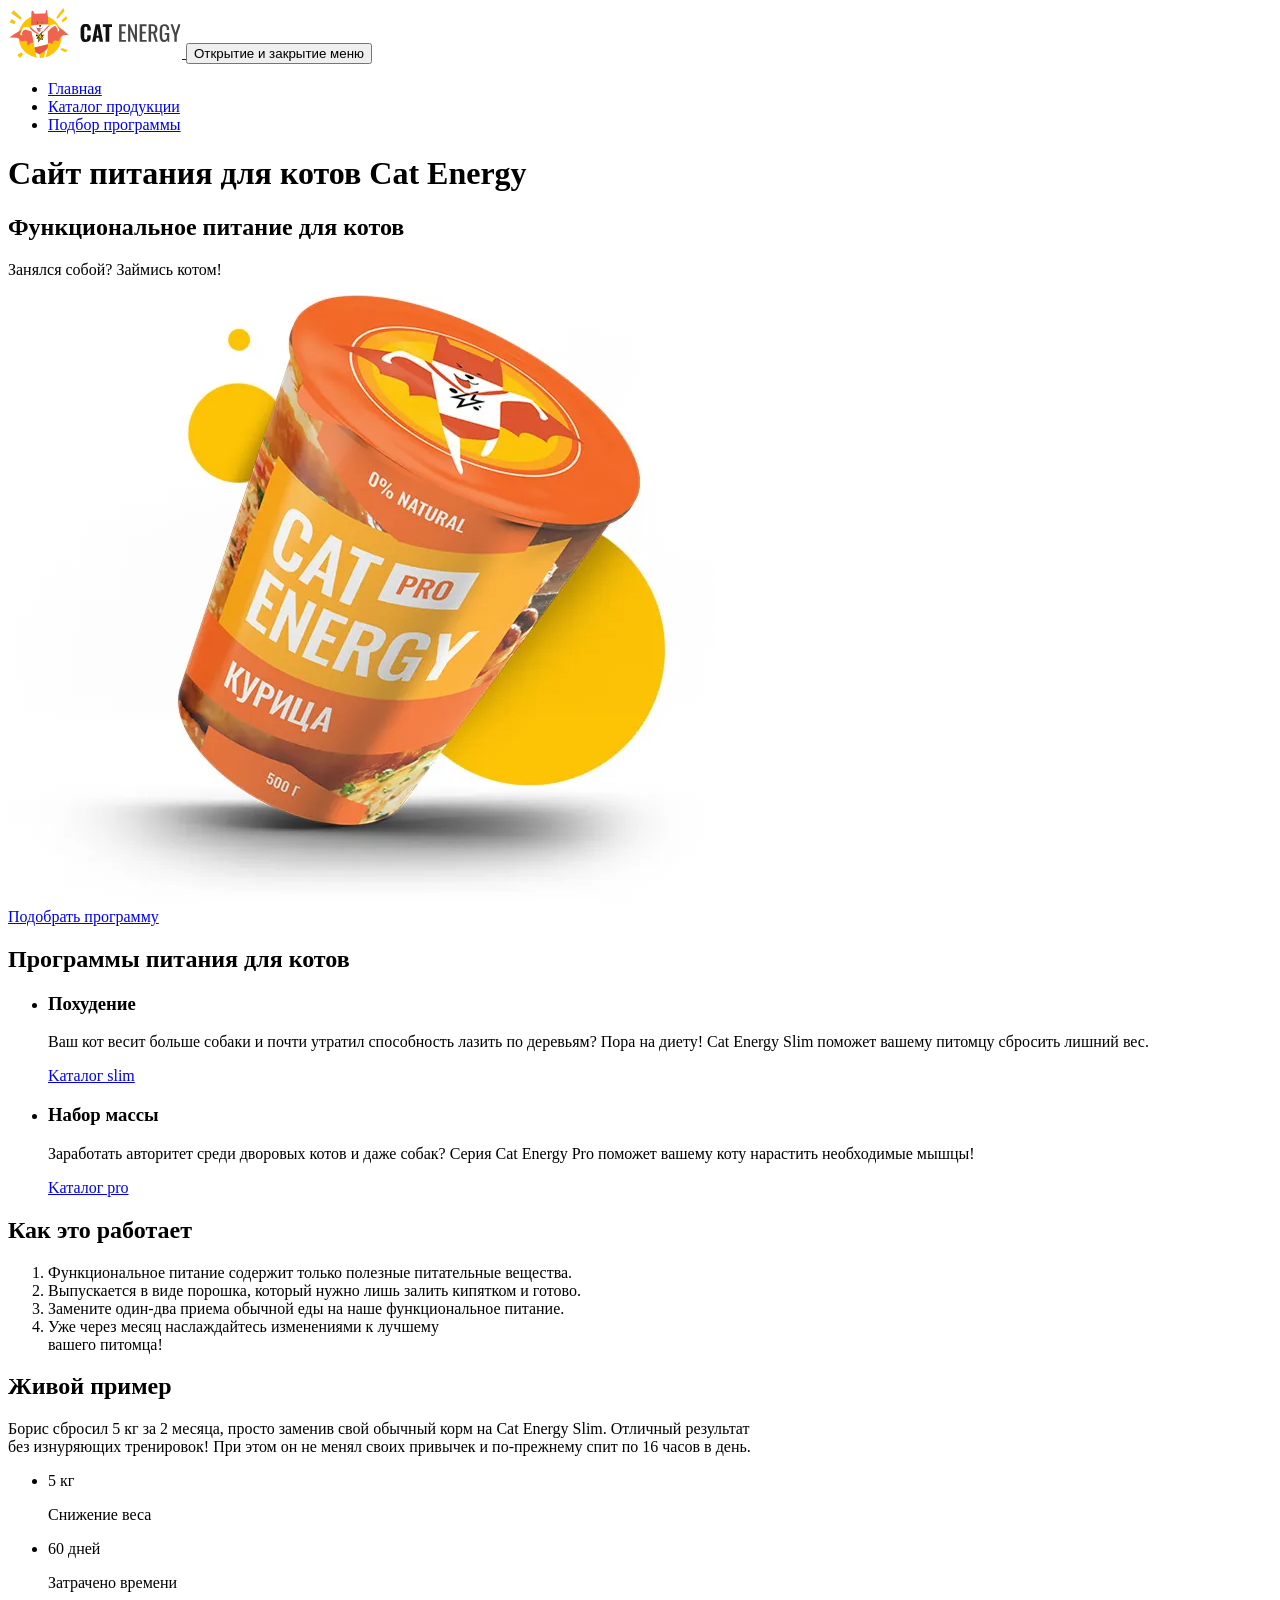
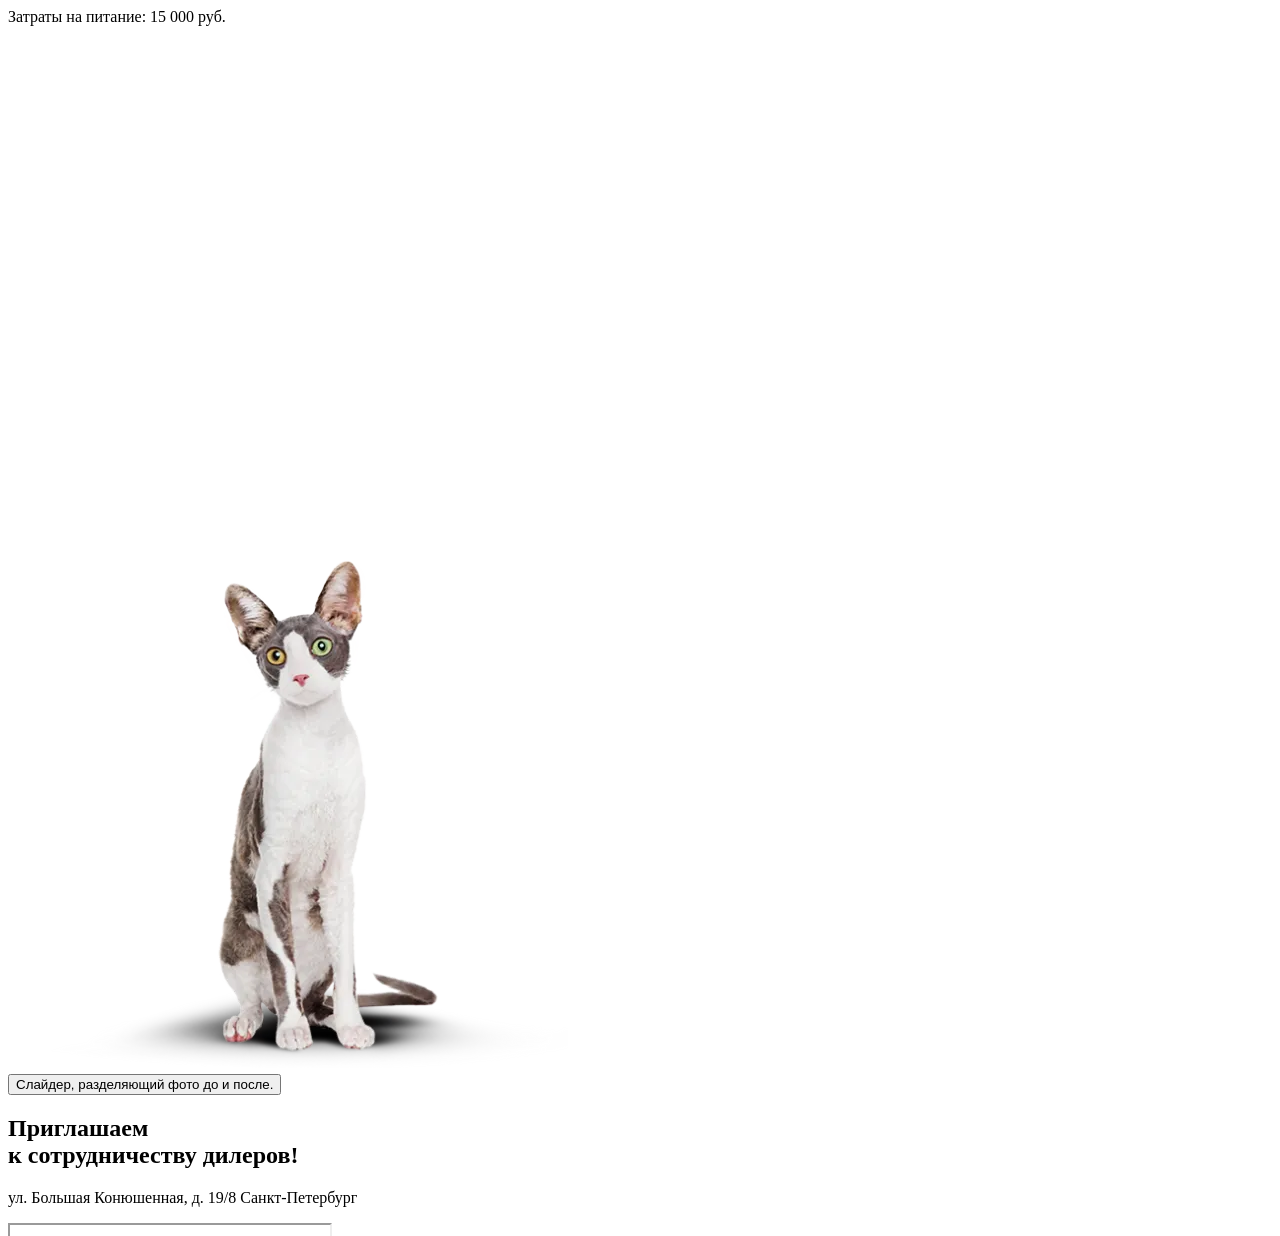
==== commit 892dc70a: "работа с разметкой" ====
--- a/source/index.html
+++ b/source/index.html
@@ -21,7 +21,7 @@
       <div class="main-header__logo-wrapper">
         <a class="main-header__link" href="index.html">
           <picture>
-            <source media="(min-width: 1440px)" srcset="images/logo-desktop.svg" type="image/svg+xml" width="202" height="59">
+            <source media="(min-width: 1440px)" srcset="images/logo-desktop-1.svg" type="image/svg+xml" width="202" height="59">
             <source media="(min-width: 768px)" srcset="images/logo-tablet.svg" type="image/svg+xml" width="174" height="50">
             <img class="main-header__logo" src="images/logo-mobile.svg" width="190" height="38" alt="Логотип сайта Cat Energy.">
           </picture>
@@ -57,12 +57,12 @@
         <p class="hero__slogan">Занялся собой? Займись котом!</p>
         <div class="hero__picture-wrapper">
           <picture>
-            <source type="image/webp" media="(min-width: 1440px)" srcset="images/index/hero_desktop@1x.webp 1x, images/index/hero_desktop@2x.webp 2x" width="552" height="499">
-            <source type="image/webp" media="(min-width: 768px)" srcset="images/index/hero_tablet@1x.webp 1x, images/index/hero_tablet@2x.webp 2x" width="709" height="609">
-            <source type="image/webp" srcset="images/index/hero_mobile@1x.webp 1x, images/index/hero_mobile@2x.webp 2x" width="280" height="270">
-            <source media="(min-width: 1440px)" srcset="images/index/hero_desktop@1x.png 1x, images/index/hero_desktop@2x.png 2x" type="image/png" width="552" height="499">
-            <source media="(min-width: 768px)" srcset="images/index/hero_tablet@1x.png 1x, images/index/hero_tablet@2x.png 2x" type="image/png" width="709" height="609">
-            <img class="hero__picture" src="images/index/hero_mobile@1x.png" srcset="images/index/hero_mobile@2x.png 2x" width="280" height="270" alt="Питание для котов.">
+            <source type="image/webp" media="(min-width: 1440px)" srcset="images/index.html/index-chicken-desktop@1x.webp 1x, images/index.html/index-chicken-desktop@2x.webp 2x" width="552" height="499">
+            <source type="image/webp" media="(min-width: 768px)" srcset="images/index.html/index-chicken-tablet@1x.webp 1x, images/ index.html/index-chicken-tablet@2x.webp 2x" width="709" height="609">
+            <source type="image/webp" srcset="images/index.html/index-chicken-mobile@1x.webp 1x, images/index.html/index-chicken-mobile@2x.webp  2x" width="280" height="270">
+            <source media="(min-width: 1440px)" srcset="images/index.html/index-chicken-desktop@1x.png 1x, images/index.html/index-chicken-desktop@2x.png 2x" type="image/png" width="552" height="499">
+            <source media="(min-width: 768px)" srcset="images/index.html/index-chicken-tablet@1x.png 1x, images/index.html/index-chicken-tablet@2x.png 2x" type="image/png" width="709" height="609">
+            <img class="hero__picture" src="images/index.html/index-chicken-mobile@1x.png" srcset="images/index.html/index-chicken-mobile@2x.png 2x" width="280" height="270" alt="Питание для котов.">
           </picture>
         </div>
         <a class="hero__button button" href="programms.html">
@@ -129,18 +129,18 @@
         <div class="example__slider">
           <div class="example__before">
             <picture>
-              <source type="image/webp" media="(min-width: 768px)" srcset="images/index/cat_fat_tablet@1x.webp 1x, images/index/cat_fat_tablet@2x.webp 2x" width="560" height="512">
-              <source type="image/webp" srcset="images/index/cat_fat_mobile@1x.webp 1x, images/index/cat_fat_mobile@2x.webp 2x" width="280" height="256">
+              <source type="image/webp" media="(min-width: 768px)" srcset="images/index.html/ 1x, images/index/cat_fat_tablet@2x.webp 2x" width="560" height="512">
+              <source type="image/webp" srcset="images/index.html/cat-big-mobile@1x.webp 1x, images/index.html/cat-big-mobile@2x.webp 2x" width="280" height="256">
               <source media="(min-width: 768px)" srcset="images/index/cat_fat_tablet@1x.png 1x, images/index/cat_fat_tablet@2x.png 2x" type="image/png" width="560" height="512">
-              <img class="example__image" src="images/index/cat_fat_mobile@1x.png" srcset="images/index/cat_fat_mobile@2x.png 2x" width="280" height="256" loading="lazy" alt="Толстый кот до программы.">
+              <img class="example__image" src="images/index.html/cat-big-mobile@1x.png" srcset="images/index.html/cat-big-mobile@2x.png 2x" width="280" height="256" loading="lazy" alt="Полный кот до программы.">
             </picture>
           </div>
           <div class="example__after">
             <picture>
-              <source type="image/webp" media="(min-width: 768px)" srcset="images/index/cat_skinny_tablet@1x.webp 1x, images/index/cat_skinny_tablet@2x.webp 2x" width="560" height="512">
-              <source type="image/webp" srcset="images/index/cat_skinny_mobile@1x.webp 1x, images/index/cat_skinny_mobile@2x.webp 2x" width="280" height="256">
-              <source media="(min-width: 768px)" srcset="images/index/cat_skinny_tablet@1x.png 1x, images/index/cat_skinny_tablet@2x.png 2x" type="image/png" width="560" height="512">
-              <img class="example__image" src="images/index/cat_skinny_mobile@1x.png" srcset="images/index/cat_skinny_mobile@2x.png 2x" width="280" height="256" loading="lazy" alt="Худой кот после программы.">
+              <source type="image/webp" media="(min-width: 768px)" srcset="images/index.html/cat-thin-tablet@1x.webp 1x, images/index.html/cat-thin-tablet@2x.webp 2x" width="560" height="512">
+              <source type="image/webp" srcset="images/index.html/cat-thin-mobile@1x.webp 1x, images/index.html/cat-thin-mobile@2x.webp 2x" width="280" height="256">
+              <source media="(min-width: 768px)" srcset="images/index.html/cat-thin-tablet@1x.png 1x, images/index.html/cat-thin-tablet@2x.png 2x" type="image/png" width="560" height="512">
+              <img class="example__image" src="images/index.html/cat-thin-mobile@1x.png" srcset="images/index.html/cat-thin-mobile@2x.png 2x" width="280" height="256" loading="lazy" alt="Стройный кот после программы.">
             </picture>
           </div>
           <button class="example__divider" type="button">
@@ -162,19 +162,19 @@
         </div>
       </div>
       <div class="cooperation__map">
-        <iframe class="cooperation__map-insert" src="https://yandex.ru/map-widget/v1/?um=constructor%3A6f98ff258cfb7e9e939b0a6081851570227bd1ebc805a435ecda16ff295d65b1&amp;source=constructor" width="320" height="362" loading="lazy" title="Карта проезда к магазину.">
+        <iframe class="cooperation__map-insert" src="https://yandex.ru/map-widget/v1/?um=constructor%3A6f98ff258cfb7e9e939b0a6081851570227bd1ebc805a435ecda16ff295d65b1&amp;source=constructor" width="320" height="362" loading="lazy" title="Карта маршрута к магазину.">
         </iframe>
 
         <div class="cooperation__map-background">
           <noscript class="cooperation__map-wrapper">
             <div class="cooperation__map-picture">
               <picture>
-                <source media="(min-width: 1440px)" type="image/webp" srcset="images/map_desktop@1x.webp 1x, images/map_desktop@2x.webp 2x" width="1440" height="400">
-                <source media="(min-width: 768px)" type="image/webp" srcset="images/map_tablet@1x.webp 1x, images/map_tablet@2x.webp 2x" width="768" height="400">
-                <source type="image/webp" srcset="images/map_mobile@1x.webp 1x, images/map_mobile@2x.webp 2x" width="320" height="362">
-                <source media="(min-width: 1440px)" type="image/png" srcset="images/map_desktop@1x.png 1x, images/map_desktop@2x.png 2x" width="1440" height="400">
-                <source media="(min-width: 768px)" type="image/png" srcset="images/map_tablet@1x.png 1x, images/map_tablet@2x.png 2x" width="768" height="400">
-                <img class="cooperation__map-image" src="images/map_mobile@1x.png" srcset="images/map_desktop@2x.png 2x" alt="Карта проезда к магазину." loading="lazy" width="320" height="362">
+                <source media="(min-width: 1440px)" type="image/webp" srcset="images/index.html/map-desktop@1x.webp 1x, images/index.html/map-desktop@2x.webp 2x" width="1440" height="400">
+                <source media="(min-width: 768px)" type="image/webp" srcset="images/index.html/map-tablet@1x.webp 1x, images/index.html/map-tablet@2x.webp 2x" width="768" height="400">
+                <source type="image/webp" srcset="images/index.html/map-mobile@1x.webp 1x, images/index.html/map-mobile@2x.webp 2x" width="320" height="362">
+                <source media="(min-width: 1440px)" type="image/png" srcset="images/index.html/map-desktop@1x.png 1x, images/index.html/map-desktop@2x.png 2x" width="1440" height="400">
+                <source media="(min-width: 768px)" type="image/png" srcset="images/index.html/map-tablet@1x.png 1x, images/index.html/map-tablet@2x.png 2x" width="768" height="400">
+                <img class="cooperation__map-image" src="images/index.html/map-mobile@1x.png" srcset="images/index.html/map-mobile@2x.png 2x" alt="Карта маршрута к магазину." loading="lazy" width="320" height="362">
               </picture>
             </div>
           </noscript>
@@ -184,7 +184,7 @@
 
     <div class="main-footer__wrapper container" data-test="footer">
       <a class="main-footer__link" href="index.html">
-        <img class="main-footer__logo" src="images/logo_text.svg" width="130" height="25" loading="lazy" alt="Логотип сайта Cat Energy.">
+        <img class="main-footer__logo" src="images/icons/footer-logo.svg" width="130" height="25" loading="lazy" alt="Логотип сайта Cat Energy.">
       </a>
 
       <ul class="main-footer__social social-list">
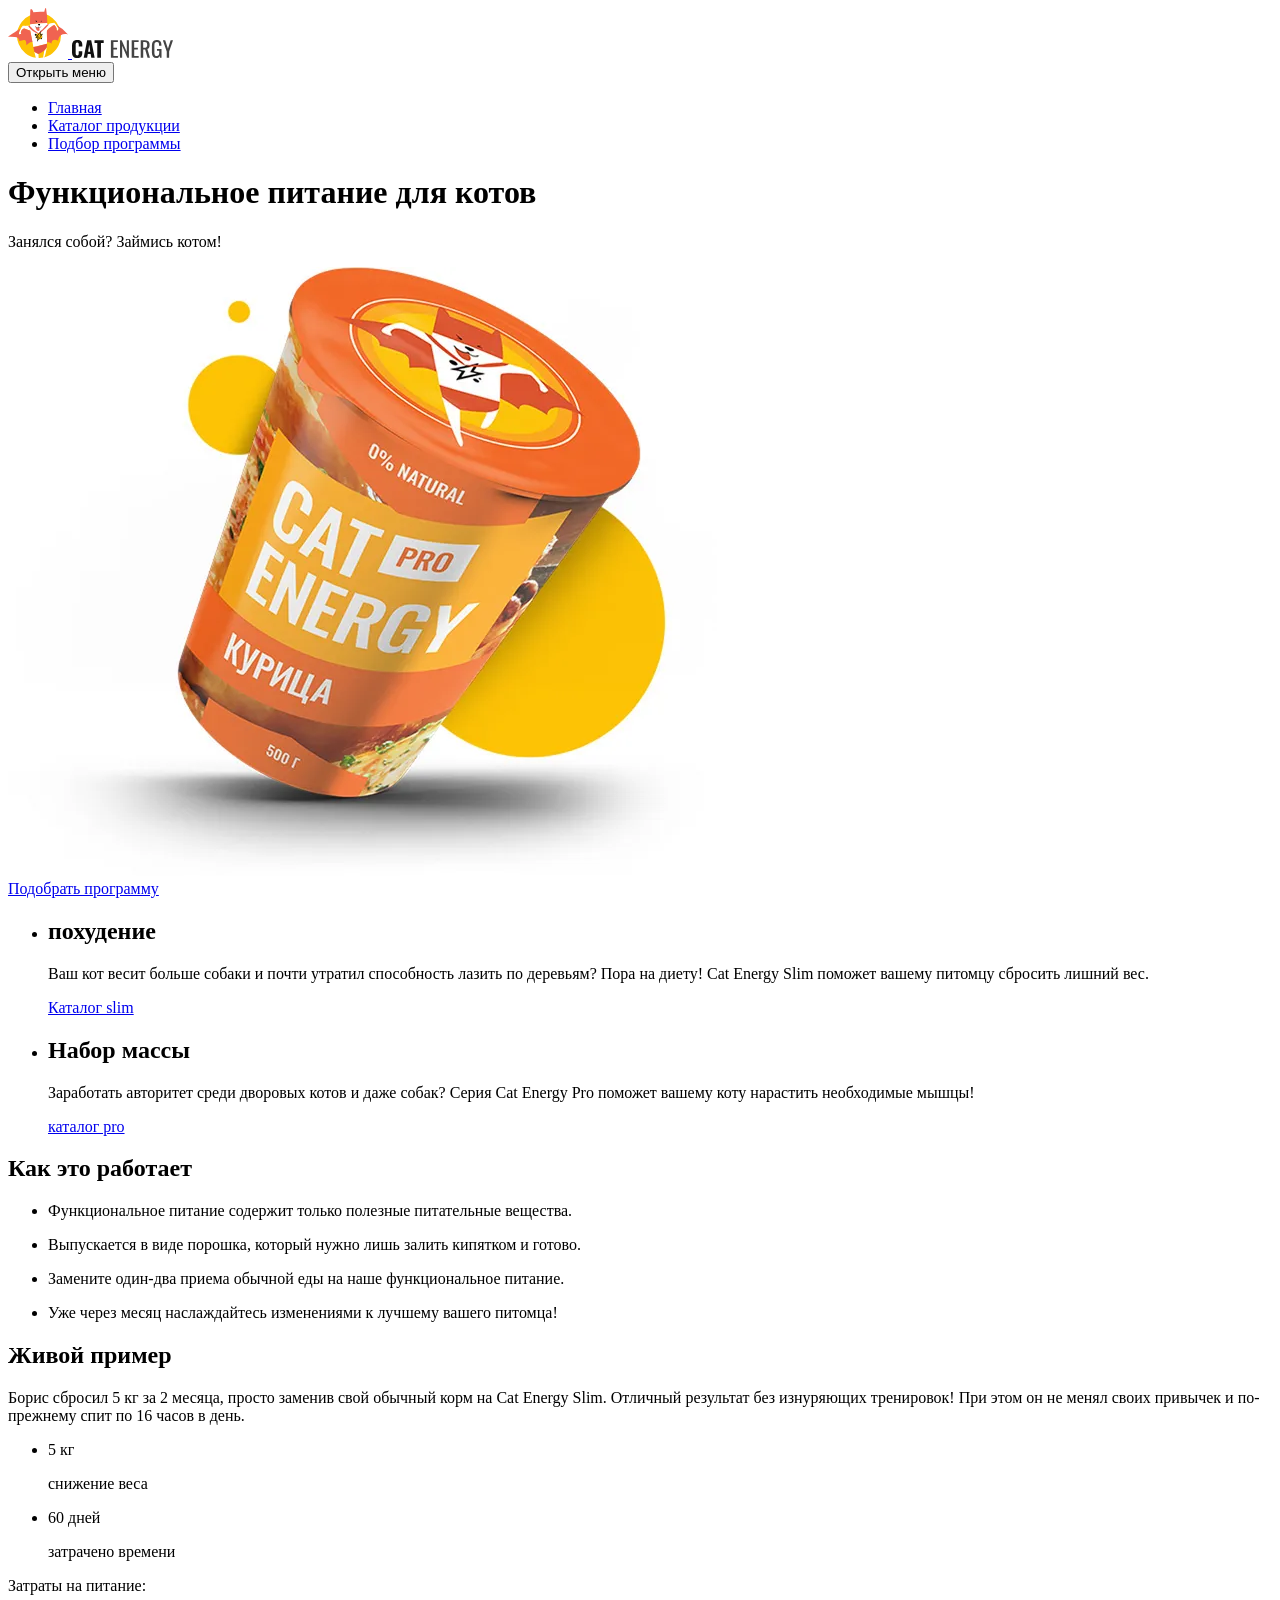
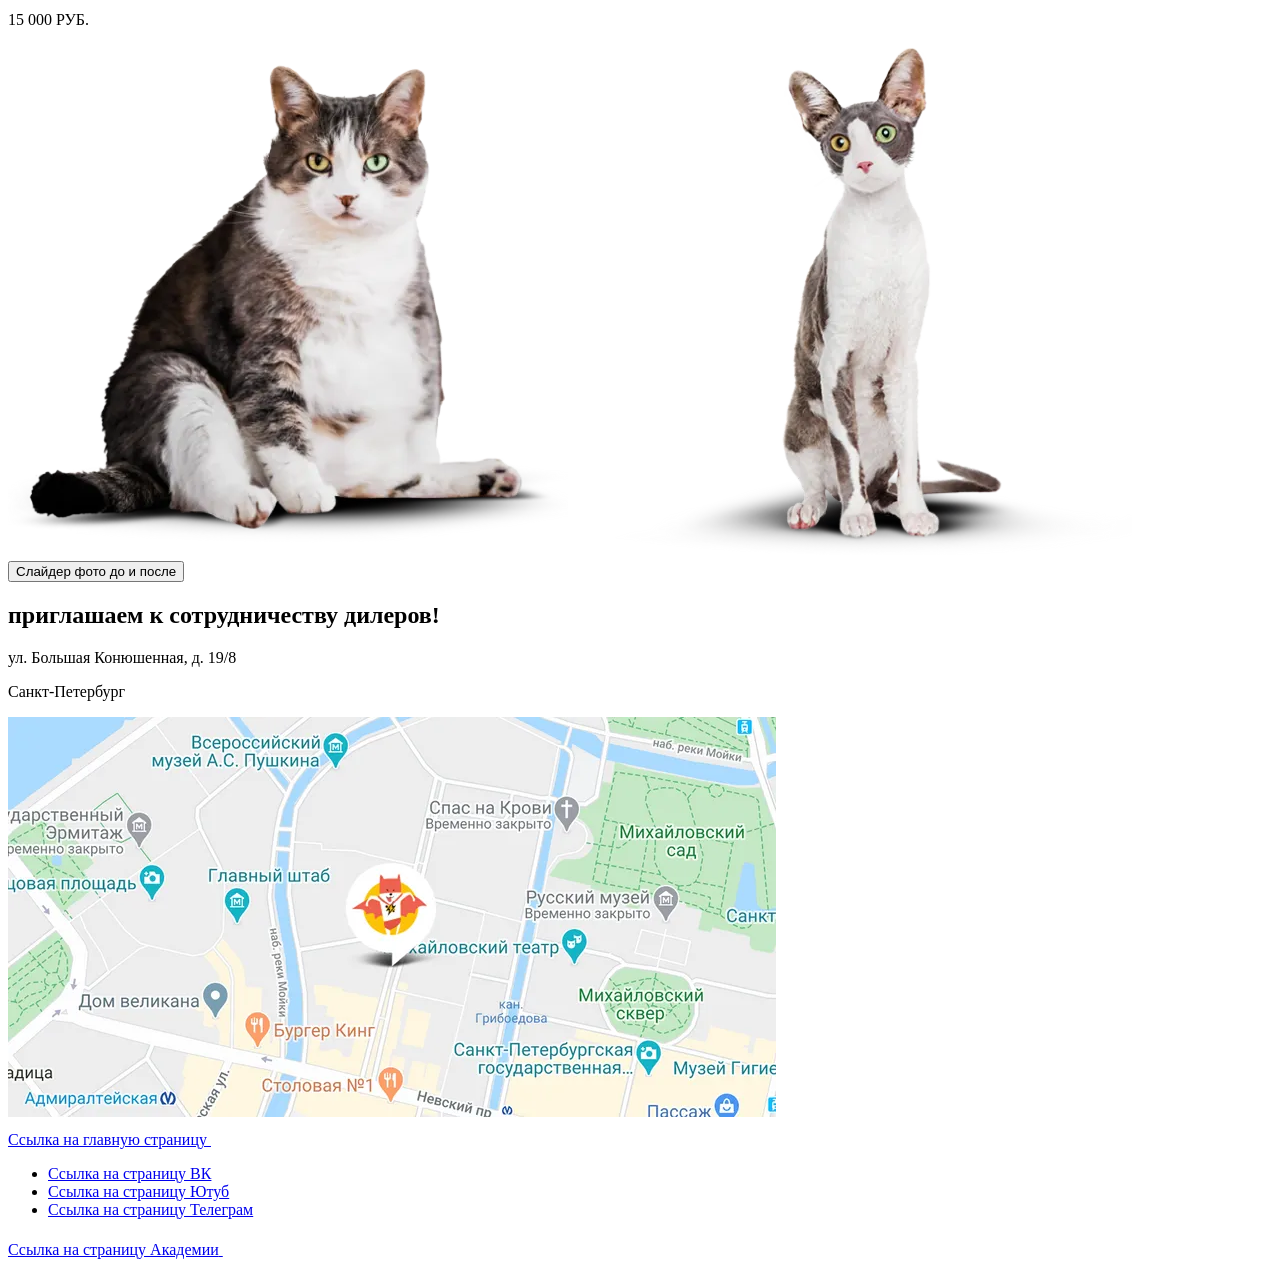
==== commit d871d7ae: "Replace project with reference implementation" ====
--- a/source/index.html
+++ b/source/index.html
@@ -3,213 +3,258 @@
 
 <head>
   <meta charset="UTF-8">
-  <title>Cat Energy</title>
+  <meta name="viewport" content="width=device-width, initial-scale=1">
+  <link rel="stylesheet" href="styles/styles.css">
+  <title>Cat-energy</title>
   <meta name="viewport" content="width=device-width,initial-scale=1">
-  <link rel="stylesheet" href="styles/styles.css">
-  <link rel="icon" href="favicon.ico">
-  <link rel="icon" href="favicons/icon.svg" type="image/svg+xml">
-  <link rel="apple-touch-icon" href="favicons/apple_180.png">
-  <link rel="manifest" href="manifest.webmanifest">
   <script src="scripts/index.js" defer></script>
+  <link rel="preload" href="fonts/lato/Lato-Regular.woff2" type="font/woff2" as="font" crossorigin="anonymous">
   <link rel="preload" href="fonts/oswald/oswaldregular.woff2" type="font/woff2" as="font" crossorigin="anonymous">
-  <link rel="preload" href="fonts/lato/Lato-Regular.woff2" type="font/woff2" as="font" crossorigin="anonymous">
 </head>
 
 <body class="page__body">
-  <div class="main-header-container" data-test="header">
-    <header class="main-header main-header--index container">
-      <div class="main-header__logo-wrapper">
-        <a class="main-header__link" href="index.html">
+  <header class="main-header main-header--index main-header--opened">
+    <div class="main-header content-limiter">
+      <div class="header-wrapper">
+        <a class="header-wrapper__logo" href="index.html">
+          <picture class="header-wrapper__cat-logo">
+            <source media="(min-width: 1440px)" width="70" height="59" type="image/svg+xml"
+              srcset="images/desktop-cat-logo.svg">
+            <source media="(min-width: 768px)" width="60" height="50" type="image/svg+xml"
+              srcset="images/tablet-cat-logo.svg">
+            <img src="images/mobile-cat-logo.svg" alt="cat energy" width="33" height="38">
+          </picture>
+        </a>
+        <a class="header-wrapper__logo" href="index.html">
+          <picture class="header-wrapper__letters">
+            <source media="(min-width: 1440px)" width="118" height="21" type="image/svg+xml"
+              srcset="images/desktop-letters-logo.svg">
+            <source media="(min-width: 768px)" width="101" height="18" type="image/svg+xml"
+              srcset="images/tablet-letters-logo.svg">
+            <img src="images/mobile-letters-logo.svg" alt="cat energy" width="101" height="18">
+          </picture>
+        </a>
+        <div class="header-wrapper__toglewrap header-wrapper__toglewrap--nojs">
+          <button class="header-wrapper__toggle" type="button">
+            <span class="visually-hidden">Открыть меню</span>
+          </button>
+        </div>
+      </div>
+      <nav class="main-nav main-nav--nojs">
+        <div class="main-nav__wrapper">
+          <ul class="main-nav__list">
+            <li class="main-nav__list-item">
+              <a class="main-nav__link main-nav__link--active" href="#">Главная</a>
+            </li>
+            <li class="main-nav__list-item">
+              <a class="main-nav__link" href="catalog.html">Каталог продукции</a>
+            </li>
+            <li class="main-nav__list-item">
+              <a class="main-nav__link" href="#">Подбор программы</a>
+            </li>
+          </ul>
+        </div>
+      </nav>
+    </div>
+  </header>
+  <main class="main-container">
+    <div class="main-promo">
+      <div class="content-limiter main-promo__grid">
+        <h1 class="main-promo__title">Функциональное питание&nbsp;для&nbsp;котов</h1>
+        <p class="main-promo__description">Занялся собой? Займись котом!</p>
+        <div class="main-promo__picture">
           <picture>
-            <source media="(min-width: 1440px)" srcset="images/logo-desktop-1.svg" type="image/svg+xml" width="202" height="59">
-            <source media="(min-width: 768px)" srcset="images/logo-tablet.svg" type="image/svg+xml" width="174" height="50">
-            <img class="main-header__logo" src="images/logo-mobile.svg" width="190" height="38" alt="Логотип сайта Cat Energy.">
-          </picture>
+            <source media="(min-width: 1440px)" width="552" height="499" type="image/webp"
+              srcset="images/desktop-index-can@1x.webp, images/desktop-index-can@2x.webp 2x">
+            <source media="(min-width: 768px)" width="709" height="609" type="image/webp"
+              srcset="images/tablet-index-can@1x.webp, images/tablet-index-can@2x.webp 2x">
+            <source width="280" height="270" type="image/webp"
+              srcset="images/mobile-index-can@1x.webp, images/mobile-index-can@2x.webp 2x">
+
+            <source media="(min-width: 1440px)" width="552" height="499" type="image/png"
+              srcset="images/desktop-index-can@1x.png, images/desktop-index-can@2x.png 2x">
+            <source media="(min-width: 768px)" width="709" height="609" type="image/png"
+              srcset="images/tablet-index-can@1x.png, images/tablet-index-can@2x.png 2x">
+            <img src="images/mobile-index-can@1x.png" alt="Питание для котов курица" width="280" height="270">
+          </picture>
+        </div>
+        <a class="main-promo__program-selection" href="#">Подобрать программу</a>
+      </div>
+    </div>
+    <ul class="catalog-promo content-limiter">
+      <li class="catalog-promo-card catalog-promo-card--cat">
+        <h2 class="catalog-promo-card__title">похудение</h2>
+        <p class="catalog-promo-card__description">Ваш кот весит больше собаки и почти утратил способность лазить по
+          деревьям? Пора на диету! Cat Energy Slim поможет вашему питомцу сбросить лишний вес.
+        </p>
+        <div class="catalog-promo-card-button">
+          <a class="catalog-promo-card-button__link" href="#">Каталог slim</a>
+        </div>
+      </li>
+      <li class="catalog-promo-card catalog-promo-card--panter">
+        <h2 class="catalog-promo-card__title">Набор массы</h2>
+        <p class="catalog-promo-card__description">Заработать авторитет среди дворовых котов и даже собак? Серия Cat
+          Energy Pro поможет вашему коту нарастить необходимые мышцы!
+        </p>
+        <div class="catalog-promo-card-button">
+          <a class="catalog-promo-card-button__link" href="#">каталог pro</a>
+        </div>
+      </li>
+    </ul>
+    <div class="main-advantages content-limiter">
+      <h2 class="main-advantages__title">Как это работает</h2>
+      <ul class="main-advantages-list">
+        <li class="main-advantages__item main-advantages__item--leaf">
+          <p class="main-advantages-list__description">Функциональное питание содержит только полезные питательные
+            вещества.</p>
+        </li>
+        <li class="main-advantages__item main-advantages__item--bubbles">
+          <p class="main-advantages-list__description">Выпускается в виде порошка,
+            который нужно лишь залить
+            кипятком и готово.</p>
+        </li>
+        <li class="main-advantages__item main-advantages__item--eat">
+          <p class="main-advantages-list__description">Замените один-два приема
+            обычной еды на наше
+            функциональное питание.</p>
+        </li>
+        <li class="main-advantages__item main-advantages__item--clock">
+          <p class="main-advantages-list__description">Уже через месяц наслаждайтесь
+            изменениями к лучшему вашего&nbsp;питомца!</p>
+        </li>
+      </ul>
+    </div>
+    <div class="main-case-background">
+      <div class="main-case content-limiter">
+        <h2 class="main-case__title">Живой пример</h2>
+        <p class="main-case__text">Борис сбросил 5 кг за 2 месяца, просто заменив свой
+          обычный корм на Cat Energy Slim. Отличный результат
+          без изнуряющих тренировок! При этом он не менял своих
+          привычек и по-прежнему спит по 16 часов в день.</p>
+        <div class="main-case-statistics">
+          <ul class="main-case-statistics__list">
+            <li class="main-case-statistics__item">
+              <div class="main-case-statistics__border">
+                <p class="main-case-statistics__stats">5 кг</p>
+              </div>
+              <p class="main-case-statistics__description">снижение веса</p>
+            </li>
+            <li class="main-case-statistics__item">
+              <div class="main-case-statistics__border">
+                <p class="main-case-statistics__stats">60 дней</p>
+              </div>
+              <p class="main-case-statistics__description">затрачено времени</p>
+            </li>
+          </ul>
+          <div class="main-case__cost-wrapper">
+            <p class="main-case__cost">Затраты на питание:</p>
+            <p class="main-case__cost">15 000 РУБ.</p>
+          </div>
+        </div>
+        <div class="main-case-image-slider">
+          <picture>
+            <source media="(min-width: 1440px)" width="560" height="512" type="image/webp"
+              srcset="images/tablet-cat-before@1x.webp, images/tablet-cat-before@2x.webp 2x">
+            <source media="(min-width: 768px)" width="560" height="512" type="image/webp"
+              srcset="images/tablet-cat-before@1x.webp, images/tablet-cat-before@2x.webp 2x">
+            <source width="280" height="256" type="image/webp"
+              srcset="images/mobile-cat-before@1x.webp, images/mobile-cat-before@2x.webp 2x">
+
+            <source media="(min-width: 1440px)" width="560" height="512" type="image/png"
+              srcset="images/tablet-cat-before@1x.png, images/tablet-cat-before@2x.png 2x">
+            <source media="(min-width: 768px)" width="560" height="512" type="image/png"
+              srcset="images/tablet-cat-before@1x.png, images/tablet-cat-before@2x.png 2x">
+            <img src="images/mobile-cat-before@1x.png" alt="Ваш кот до и после" width="280" height="256">
+          </picture>
+          <picture>
+            <source media="(min-width: 1440px)" width="560" height="512" type="image/webp"
+              srcset="images/tablet-cat-after@1x.webp, images/tablet-cat-after@2x.webp 2x">
+            <source media="(min-width: 768px)" width="560" height="512" type="image/webp"
+              srcset="images/tablet-cat-after@1x.webp, images/tablet-cat-after@2x.webp 2x">
+            <source width="280" height="256" type="image/webp"
+              srcset="images/mobile-cat-after@1x.webp, images/mobile-cat-after@2x.webp 2x">
+
+            <source media="(min-width: 1440px)" width="560" height="512" type="image/png"
+              srcset="images/tablet-cat-after@1x.png, images/tablet-cat-after@2x.png 2x">
+            <source media="(min-width: 768px)" width="560" height="512" type="image/png"
+              srcset="images/tablet-cat-after@1x.png, images/tablet-cat-after@2x.png 2x">
+            <img src="images/mobile-cat-after@1x.png" alt="Ваш кот до и после" width="280" height="256">
+          </picture>
+          <button class="main-case-image-slider__btn" type="button">
+            <span class="visually-hidden">Слайдер фото до и после</span>
+          </button>
+        </div>
+      </div>
+    </div>
+
+    <div class="main-map">
+      <div class="main-map__wrapper">
+        <h2 class="main-map__title">приглашаем к&nbsp;сотрудничеству дилеров!</h2>
+        <div class="main-map__text-wrapper">
+          <p class="main-map__text">ул. Большая Конюшенная, д. 19/8</p>
+          <p class="main-map__text">Санкт-Петербург</p>
+        </div>
+      </div>
+      <picture class="main-map__picture main-map__picture--nojs">
+        <source media="(min-width: 1440px)" width="1440" height="400" type="image/webp"
+          srcset="images/desktop-location@1x.webp, images/desktop-location@2x.webp 2x">
+        <source media="(min-width: 768px)" width="768" height="400" type="image/webp"
+          srcset="images/tablet-location@1x.webp, images/tablet-location@2x.webp 2x">
+        <source width="768" height="400" type="image/webp"
+          srcset="images/mobile-location@1x.webp, images/mobile-location@2x.webp 2x">
+
+        <source media="(min-width: 1440px)" width="1440" height="400" type="image/png"
+          srcset="images/desktop-location@1x.png, images/desktop-location@2x.png 2x">
+        <source media="(min-width: 768px)" width="768" height="400" type="image/png"
+          srcset="images/tablet-location@1x.png, images/tablet-location@2x.png 2x">
+        <img class="main-map__img" src="images/mobile-location@1x.png" srcset="images/mobile-location@2x.png 2x"
+          alt="cat energy" width="320" height="362">
+      </picture>
+      <iframe class="main-map__frame main-map__frame--hidden"
+        src="https://www.google.com/maps/embed?pb=!1m18!1m12!1m3!1d1998.5991032728616!2d30.3230833!3d59.9387942!2m3!1f0!2f0!3f0!3m2!1i1024!2i768!4f13.1!3m3!1m2!1s0x4696310fca5afc31%3A0xa24b26c0d196de71!2z0JHQvtC70YzRiNCw0Y8g0JrQvtC90Y7RiNC10L3QvdCw0Y8g0YPQuy4sIDE5LCDQodCw0L3QutGCLdCf0LXRgtC10YDQsdGD0YDQsywgMTkxMTg2!5e0!3m2!1sru!2sru!4v1758610365186!5m2!1sru!2sru"
+        style="border:0;" allowfullscreen="" loading="lazy" referrerpolicy="no-referrer-when-downgrade">
+      </iframe>
+
+
+    </div>
+  </main>
+  <footer class="main-footer">
+    <div class="main-footer__items content-limiter">
+      <a class="main-footer__link" href="index.html">
+        <span class="visually-hidden">Ссылка на главную страницу</span>
+        <svg width="128" height="24">
+          <use href="icons/stack.svg#footer-cat-energy-logo"></use>
+        </svg>
+      </a>
+      <ul class="main-footer__social-list">
+        <li class="main-footer__social-item">
+          <a class="main-footer__social-link main-footer__social-link--vk" href="#">
+            <span class="visually-hidden">Ссылка на страницу ВК</span>
+          </a>
+        </li>
+        <li class="main-footer__social-item">
+          <a class="main-footer__social-link main-footer__social-link--youtube" href="#">
+            <span class="visually-hidden">Ссылка на страницу Ютуб</span>
+          </a>
+        </li>
+        <li class="main-footer__social-item">
+          <a class="main-footer__social-link main-footer__social-link--tg" href="#">
+            <span class="visually-hidden">Ссылка на страницу Телеграм</span>
+          </a>
+        </li>
+      </ul>
+      <div class="main-footer__academy-wrapper">
+        <a class="main-footer__academy-link" href="https://htmlacademy.ru/intensive/adaptive">
+          <span class="visually-hidden">Ссылка на страницу Академии</span>
         </a>
-
-        <button class="main-header__button main-header__button--no-js button" type="button">
-          <span class="main-header__button-text visually-hidden">Открытие и закрытие меню</span>
-        </button>
-      </div>
-
-      <nav class="main-header__navigation main-header__navigation--no-js main-header__navigation--hidden site-navigation">
-        <ul class="site-navigation__list site-navigation__list--index">
-          <li class="site-navigation__item">
-            <a class="site-navigation__link site-navigation__link--current" href="index.html">Главная</a>
-          </li>
-          <li class="site-navigation__item">
-            <a class="site-navigation__link" href="catalog.html">Каталог продукции</a>
-          </li>
-          <li class="site-navigation__item">
-            <a class="site-navigation__link" href="programms.html">Подбор программы</a>
-          </li>
-        </ul>
-      </nav>
-    </header>
-  </div>
-
-  <main class="main main-page">
-    <h1 class="main-page__header visually-hidden">Сайт питания для котов Cat Energy</h1>
-
-    <div class="main-page__hero-wrapper hero-wrapper" data-test="hero">
-      <section class="main-page__hero hero container">
-        <h2 class="hero__header">Функциональное питание для котов</h2>
-        <p class="hero__slogan">Занялся собой? Займись котом!</p>
-        <div class="hero__picture-wrapper">
-          <picture>
-            <source type="image/webp" media="(min-width: 1440px)" srcset="images/index.html/index-chicken-desktop@1x.webp 1x, images/index.html/index-chicken-desktop@2x.webp 2x" width="552" height="499">
-            <source type="image/webp" media="(min-width: 768px)" srcset="images/index.html/index-chicken-tablet@1x.webp 1x, images/ index.html/index-chicken-tablet@2x.webp 2x" width="709" height="609">
-            <source type="image/webp" srcset="images/index.html/index-chicken-mobile@1x.webp 1x, images/index.html/index-chicken-mobile@2x.webp  2x" width="280" height="270">
-            <source media="(min-width: 1440px)" srcset="images/index.html/index-chicken-desktop@1x.png 1x, images/index.html/index-chicken-desktop@2x.png 2x" type="image/png" width="552" height="499">
-            <source media="(min-width: 768px)" srcset="images/index.html/index-chicken-tablet@1x.png 1x, images/index.html/index-chicken-tablet@2x.png 2x" type="image/png" width="709" height="609">
-            <img class="hero__picture" src="images/index.html/index-chicken-mobile@1x.png" srcset="images/index.html/index-chicken-mobile@2x.png 2x" width="280" height="270" alt="Питание для котов.">
-          </picture>
-        </div>
-        <a class="hero__button button" href="programms.html">
-          <span class="button__text">Подобрать программу</span>
-        </a>
-      </section>
-    </div>
-
-    <section class="main-page__programms programms container" data-test="programs">
-      <h2 class="programms__header visually-hidden">Программы питания для котов</h2>
-
-      <ul class="programms__list">
-        <li class="programms__item programm-version programm-version--slim">
-          <h3 class="programm-version__header">Похудение</h3>
-          <p class="programm-version__description">Ваш кот весит больше собаки и почти утратил способность лазить по деревьям? Пора на диету! Cat Energy Slim поможет вашему питомцу сбросить лишний вес.</p>
-          <a class="programm-version__link" href="catalog.html#main-goods">Kаталог slim</a>
-        </li>
-        <li class="programms__item programm-version programm-version--pro">
-          <h3 class="programm-version__header">Набор массы</h3>
-          <p class="programm-version__description">Заработать авторитет среди дворовых котов и даже собак? Серия Cat Energy Pro поможет вашему коту нарастить необходимые мышцы!</p>
-          <a class="programm-version__link" href="catalog.html#main-goods">Kаталог pro</a>
-        </li>
-      </ul>
-    </section>
-
-    <section class="main-page__how-it-works how-it-works container" data-test="features">
-      <h2 class="how-it-works__header">Как это работает</h2>
-
-      <ol class="how-it-works__list">
-        <li class="how-it-works__item how-it-works__item--leaf">
-          <span class="how-it-works__item-text">Функциональное питание содержит только полезные питательные вещества.</span>
-        </li>
-        <li class="how-it-works__item how-it-works__item--boil">
-          <span class="how-it-works__item-text">Выпускается в виде порошка, который нужно лишь залить кипятком и готово.</span>
-        </li>
-        <li class="how-it-works__item how-it-works__item--eat">
-          <span class="how-it-works__item-text">Замените один-два приема обычной еды на наше функциональное питание.</span>
-        </li>
-        <li class="how-it-works__item how-it-works__item--clock">
-          <span class="how-it-works__item-text">Уже через месяц наслаждайтесь изменениями к лучшему <br class="how-it-works__text-braker">вашего питомца!</span>
-        </li>
-      </ol>
-    </section>
-
-    <section class="main-page__example example" data-test="proof">
-      <div class="example__data-wrapper container">
-        <h2 class="example__header">Живой пример</h2>
-
-        <p class="example__description">Борис сбросил 5 кг за 2 месяца, просто заменив свой обычный корм на Cat Energy Slim. Отличный результат <br class="example__description-braker">без изнуряющих тренировок! При этом он не менял своих привычек и по-прежнему спит по 16 часов в день.</p>
-
-        <ul class="example__list statistic">
-          <li class="statistic__item">
-            <p class="statistic__data">5 кг</p>
-            <p class="statistic__description">Снижение веса</p>
-          </li>
-          <li class="statistic__item">
-            <p class="statistic__data">60 дней</p>
-            <p class="statistic__description">Затрачено времени</p>
-          </li>
-        </ul>
-
-        <p class="example__costs">Затраты на питание: <span class="example__costs-number">15 000 руб.</span></p>
-
-        <div class="example__slider">
-          <div class="example__before">
-            <picture>
-              <source type="image/webp" media="(min-width: 768px)" srcset="images/index.html/ 1x, images/index/cat_fat_tablet@2x.webp 2x" width="560" height="512">
-              <source type="image/webp" srcset="images/index.html/cat-big-mobile@1x.webp 1x, images/index.html/cat-big-mobile@2x.webp 2x" width="280" height="256">
-              <source media="(min-width: 768px)" srcset="images/index/cat_fat_tablet@1x.png 1x, images/index/cat_fat_tablet@2x.png 2x" type="image/png" width="560" height="512">
-              <img class="example__image" src="images/index.html/cat-big-mobile@1x.png" srcset="images/index.html/cat-big-mobile@2x.png 2x" width="280" height="256" loading="lazy" alt="Полный кот до программы.">
-            </picture>
-          </div>
-          <div class="example__after">
-            <picture>
-              <source type="image/webp" media="(min-width: 768px)" srcset="images/index.html/cat-thin-tablet@1x.webp 1x, images/index.html/cat-thin-tablet@2x.webp 2x" width="560" height="512">
-              <source type="image/webp" srcset="images/index.html/cat-thin-mobile@1x.webp 1x, images/index.html/cat-thin-mobile@2x.webp 2x" width="280" height="256">
-              <source media="(min-width: 768px)" srcset="images/index.html/cat-thin-tablet@1x.png 1x, images/index.html/cat-thin-tablet@2x.png 2x" type="image/png" width="560" height="512">
-              <img class="example__image" src="images/index.html/cat-thin-mobile@1x.png" srcset="images/index.html/cat-thin-mobile@2x.png 2x" width="280" height="256" loading="lazy" alt="Стройный кот после программы.">
-            </picture>
-          </div>
-          <button class="example__divider" type="button">
-            <span class="example__button">
-              <span class="example__button-text visually-hidden">Слайдер, разделяющий фото до и после.</span>
-            </span>
-          </button>
-        </div>
-      </div>
-    </section>
-  </main>
-
-  <footer class="main-footer">
-    <section class="main-footer__cooperation cooperation" data-test="contacts">
-      <div class="cooperation__wrapper container-wider">
-        <div class="cooperation__text-wrapper">
-          <h2 class="cooperation__header">Приглашаем<br class="cooperation__header-braker">к сотрудничеству дилеров!</h2>
-          <p class="cooperation__address">ул. Большая Конюшенная, д. 19/8 <span class="cooperation__address-braker">Санкт-Петербург</span></p>
-        </div>
-      </div>
-      <div class="cooperation__map">
-        <iframe class="cooperation__map-insert" src="https://yandex.ru/map-widget/v1/?um=constructor%3A6f98ff258cfb7e9e939b0a6081851570227bd1ebc805a435ecda16ff295d65b1&amp;source=constructor" width="320" height="362" loading="lazy" title="Карта маршрута к магазину.">
-        </iframe>
-
-        <div class="cooperation__map-background">
-          <noscript class="cooperation__map-wrapper">
-            <div class="cooperation__map-picture">
-              <picture>
-                <source media="(min-width: 1440px)" type="image/webp" srcset="images/index.html/map-desktop@1x.webp 1x, images/index.html/map-desktop@2x.webp 2x" width="1440" height="400">
-                <source media="(min-width: 768px)" type="image/webp" srcset="images/index.html/map-tablet@1x.webp 1x, images/index.html/map-tablet@2x.webp 2x" width="768" height="400">
-                <source type="image/webp" srcset="images/index.html/map-mobile@1x.webp 1x, images/index.html/map-mobile@2x.webp 2x" width="320" height="362">
-                <source media="(min-width: 1440px)" type="image/png" srcset="images/index.html/map-desktop@1x.png 1x, images/index.html/map-desktop@2x.png 2x" width="1440" height="400">
-                <source media="(min-width: 768px)" type="image/png" srcset="images/index.html/map-tablet@1x.png 1x, images/index.html/map-tablet@2x.png 2x" width="768" height="400">
-                <img class="cooperation__map-image" src="images/index.html/map-mobile@1x.png" srcset="images/index.html/map-mobile@2x.png 2x" alt="Карта маршрута к магазину." loading="lazy" width="320" height="362">
-              </picture>
-            </div>
-          </noscript>
-        </div>
-      </div>
-    </section>
-
-    <div class="main-footer__wrapper container" data-test="footer">
-      <a class="main-footer__link" href="index.html">
-        <img class="main-footer__logo" src="images/icons/footer-logo.svg" width="130" height="25" loading="lazy" alt="Логотип сайта Cat Energy.">
-      </a>
-
-      <ul class="main-footer__social social-list">
-        <li class="social-list__item">
-          <a class="social-list__link social-list__link--vk" href="#">
-            <span class="social-list__link-description visually-hidden">VK</span>
-          </a>
-        </li>
-        <li class="social-list__item">
-          <a class="social-list__link social-list__link--youtube" href="#">
-            <span class="social-list__link-description visually-hidden">YouTube</span>
-          </a>
-        </li>
-        <li class="social-list__item">
-          <a class="social-list__link social-list__link--telegram" href="#">
-            <span class="social-list__link-description visually-hidden">Telegram</span>
-          </a>
-        </li>
-      </ul>
-
-      <a class="main-footer__htmlacademy htmlacademy" href="https://htmlacademy.ru/intensive/adaptive">
-        <span class="htmlacademy__text">HTML Academy</span>
-      </a>
+        <svg width="113" height="20">
+          <use href="icons/stack.svg#icon-htmlacademy-letters">
+          </use>
+        </svg>
+      </div>
     </div>
   </footer>
+
 </body>
 
 </html>
